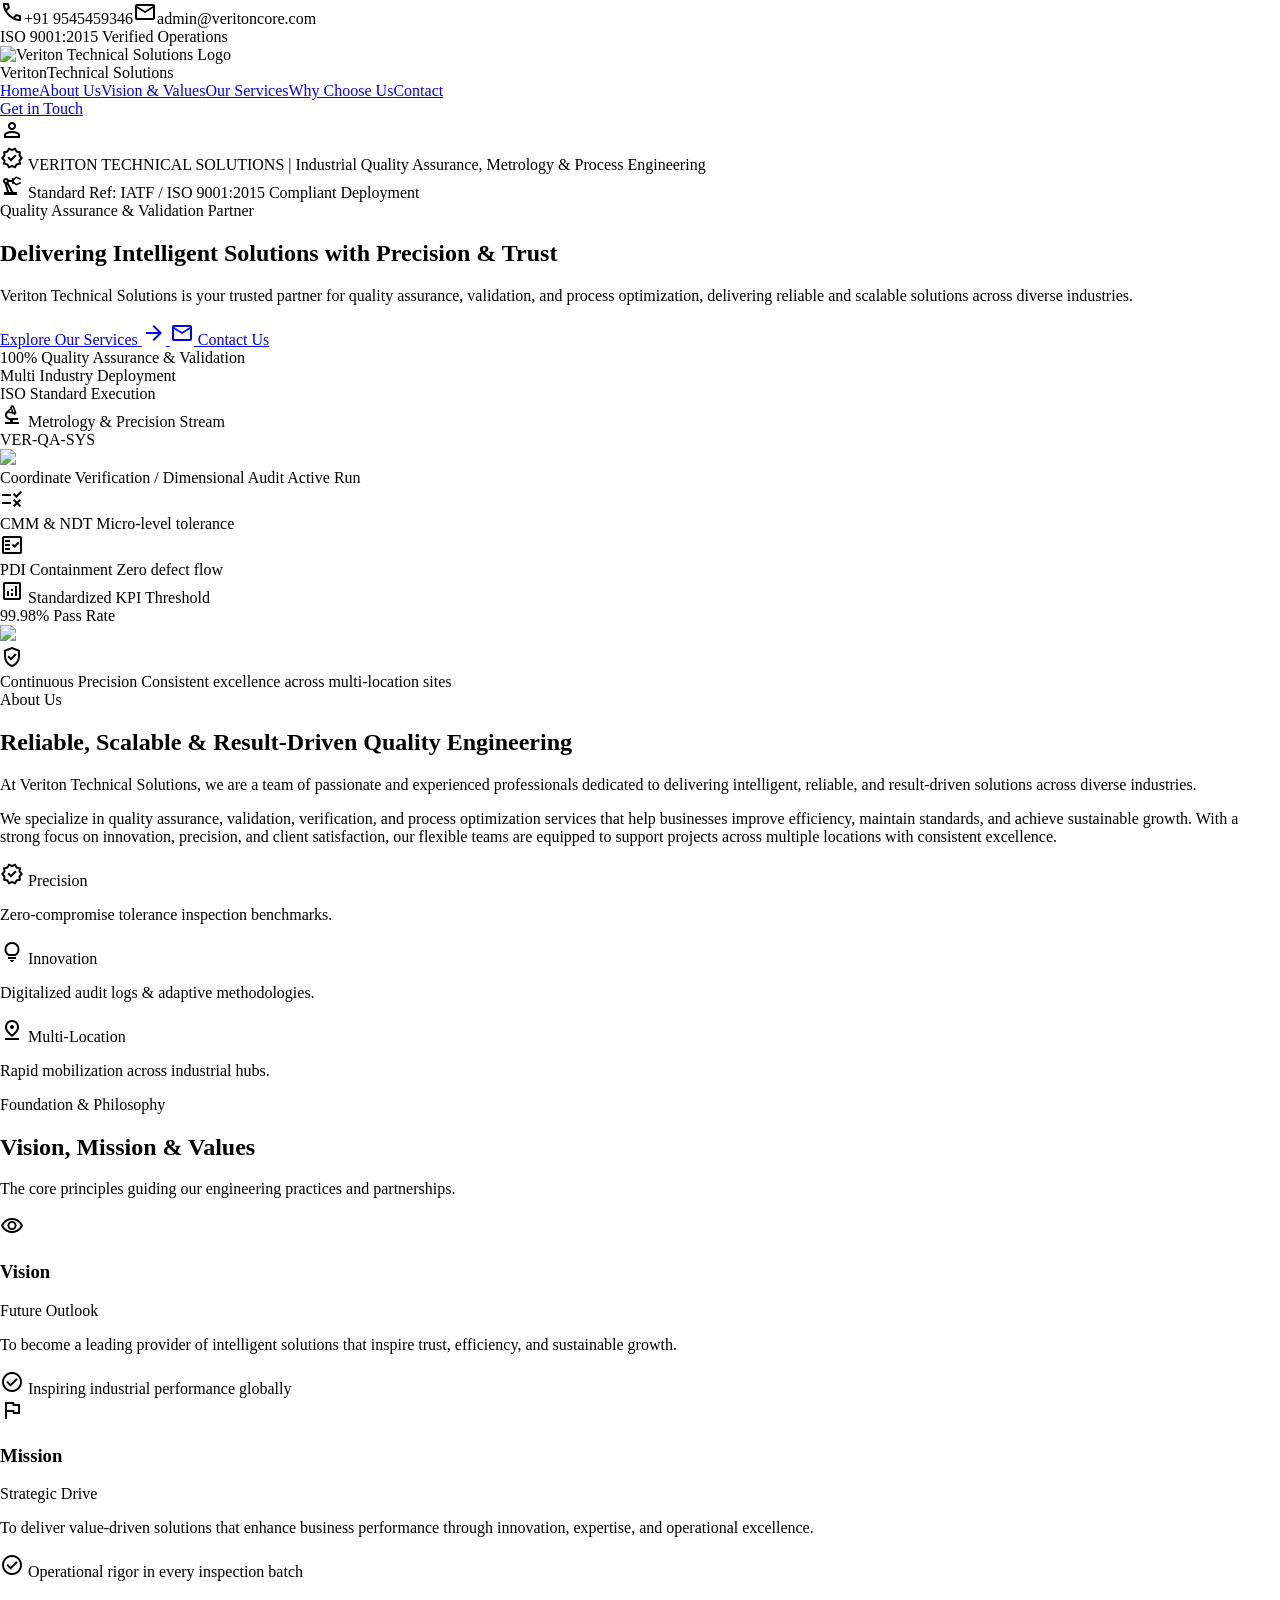
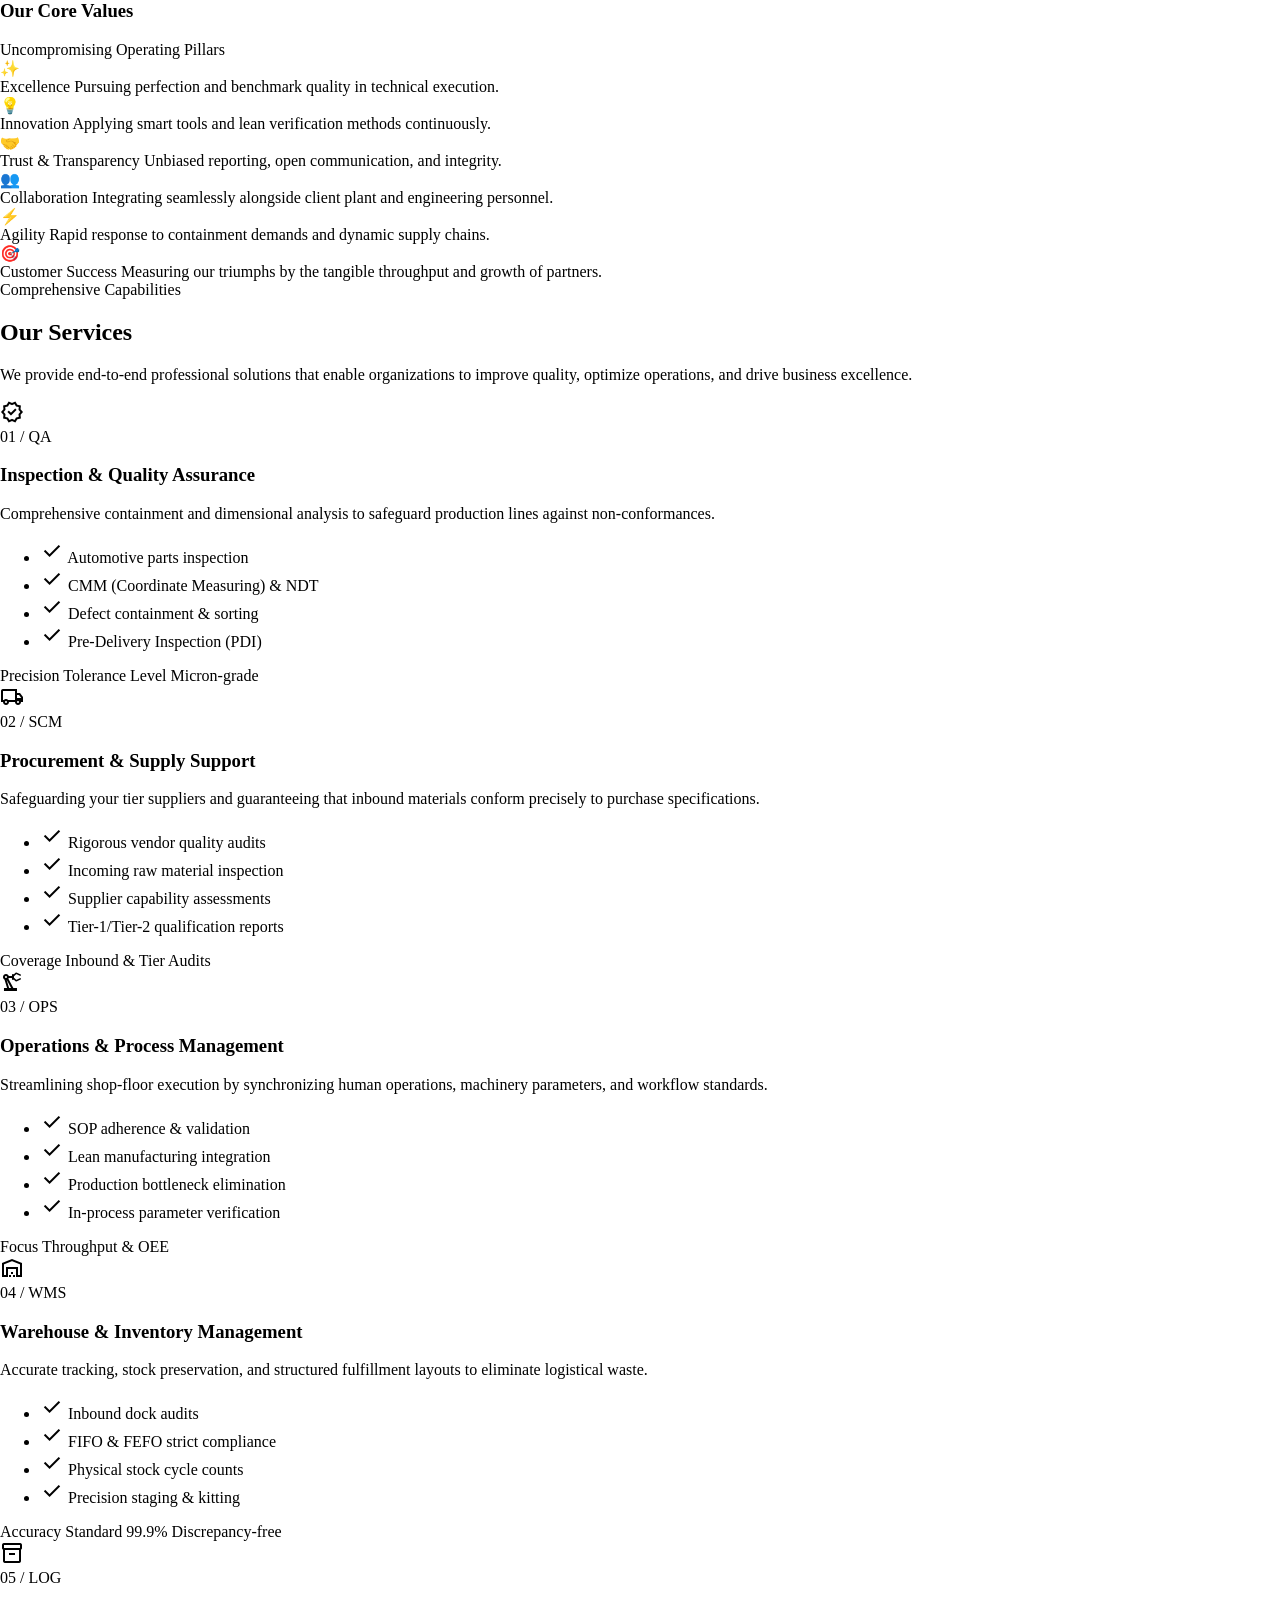
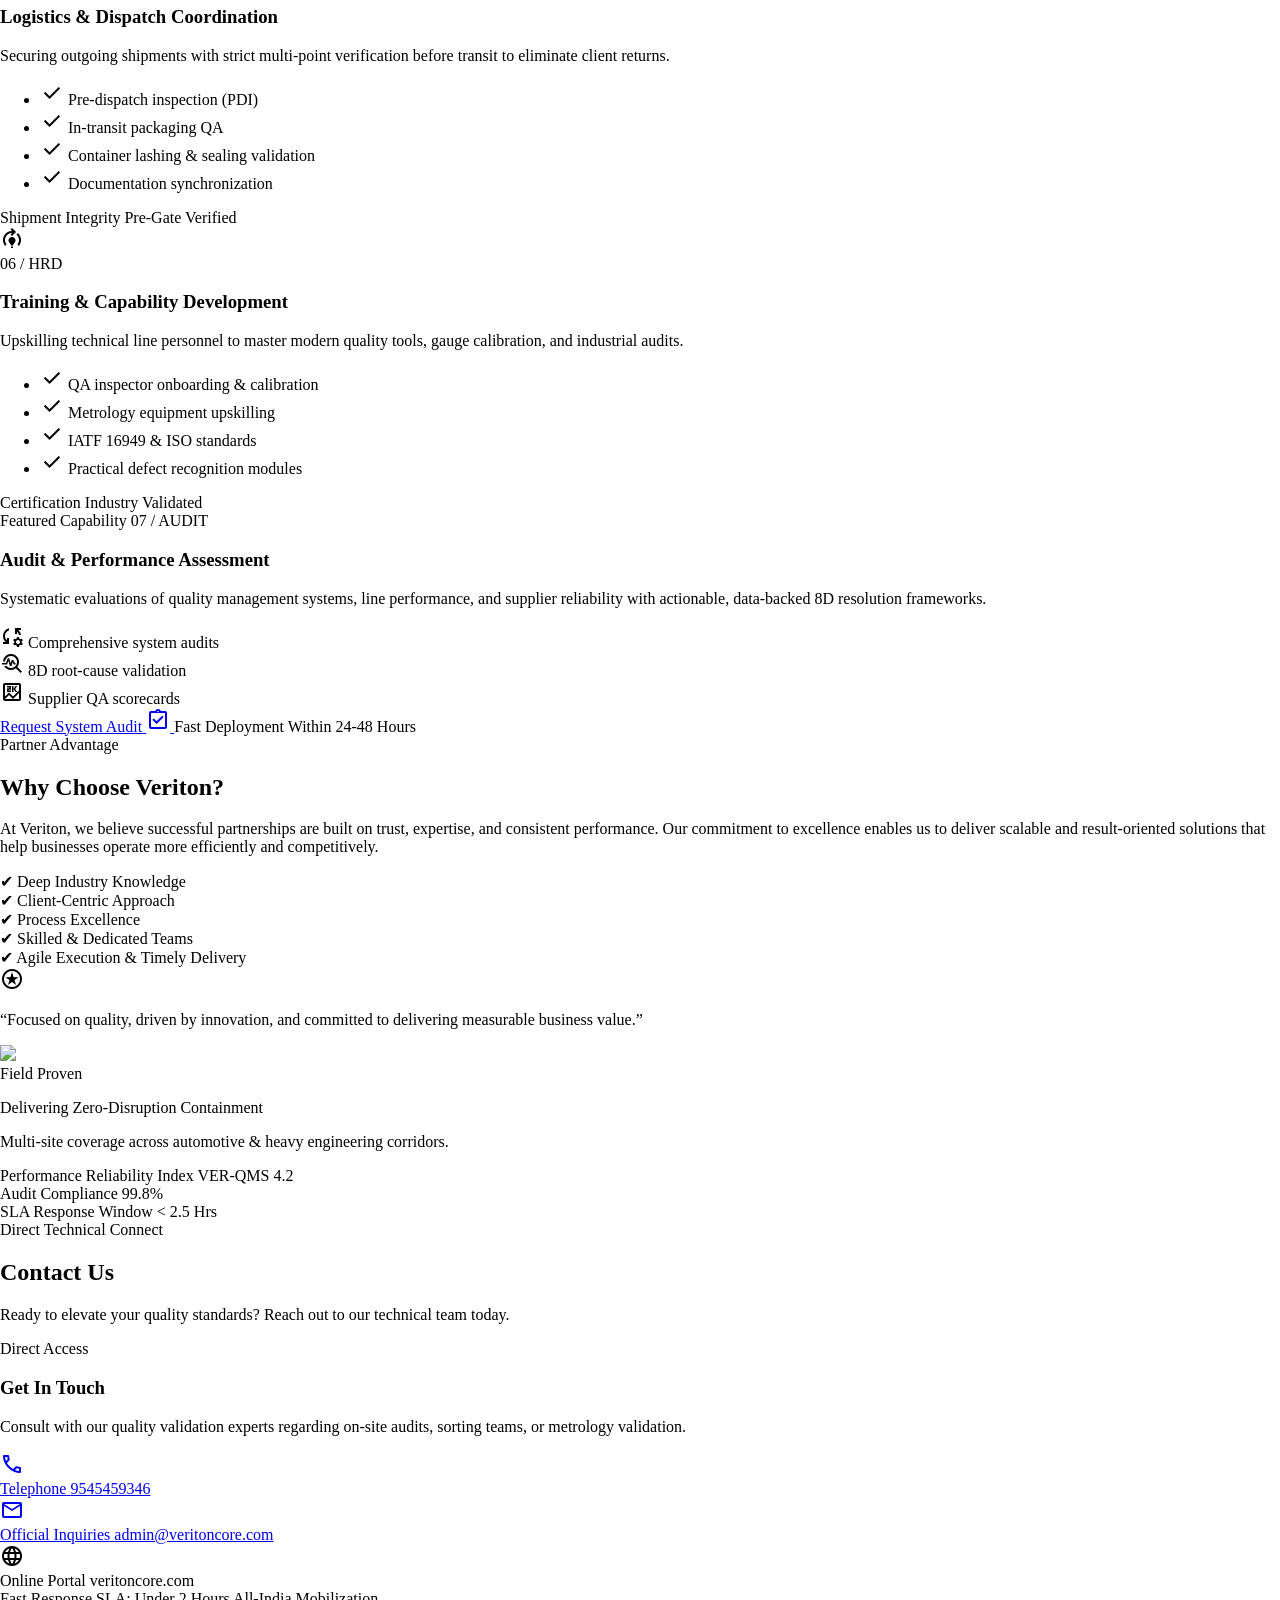
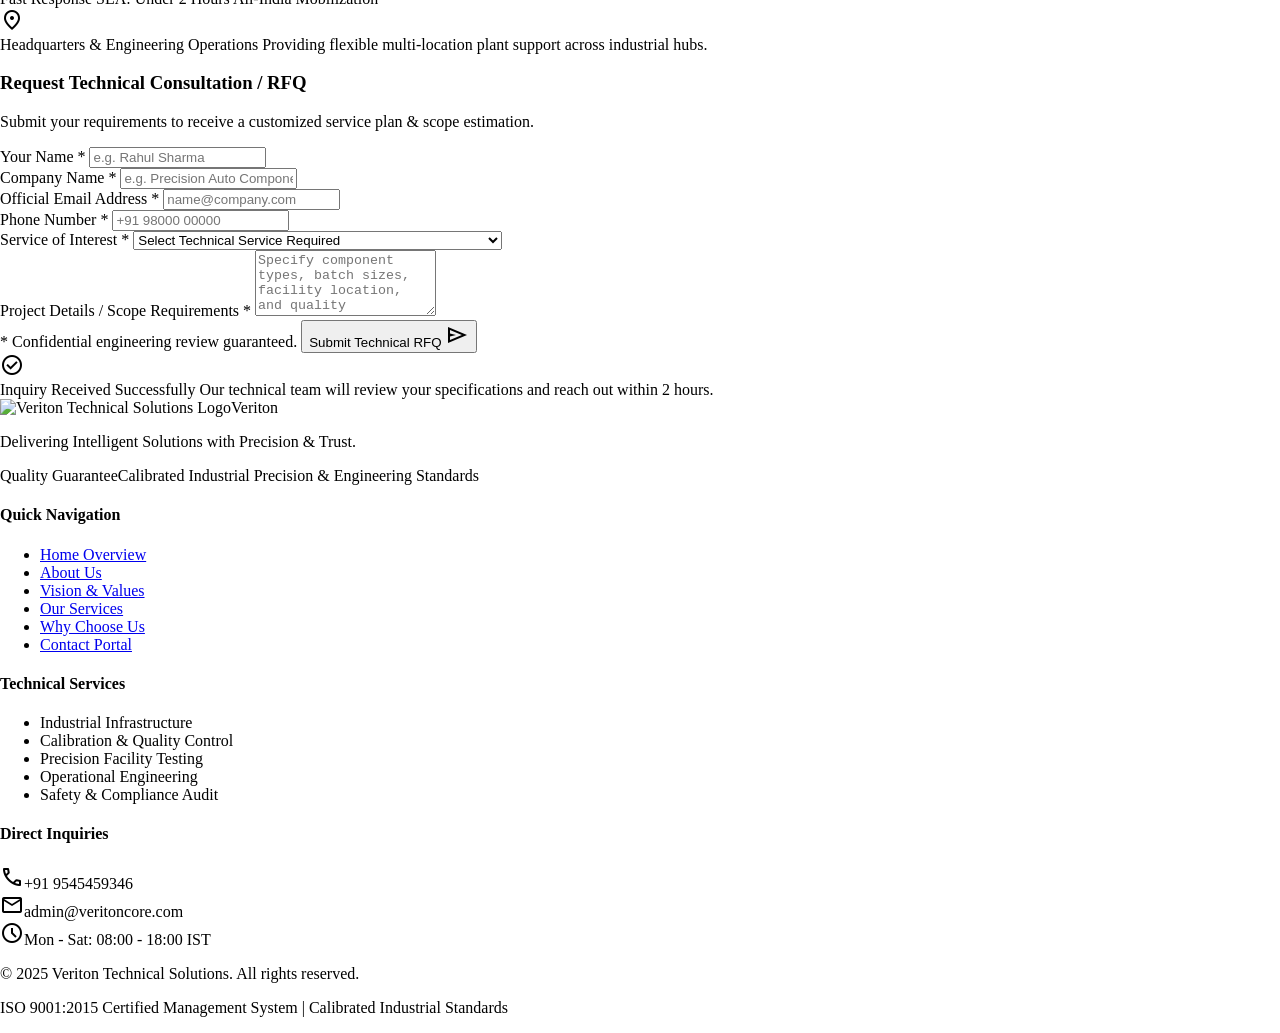
==== Index.html @ 600db0ad "ded" ====
<!DOCTYPE html>

<html lang="en"><head><meta charset="utf-8"/><meta content="width=device-width, initial-scale=1.0" name="viewport"/><link href="https://fonts.googleapis.com/css2?family=Material+Symbols+Outlined:opsz,wght,FILL,GRAD@20..48,100..700,0..1,-50..200" rel="stylesheet"/><link href="https://fonts.googleapis.com" rel="preconnect"/><link crossorigin="" href="https://fonts.gstatic.com" rel="preconnect"/><link href="https://fonts.googleapis.com/css2?family=Montserrat:wght@600;700;800&amp;family=Open+Sans:wght@400;500;600&amp;family=Roboto:wght@400;500;600&amp;display=swap" rel="stylesheet"/>
<link href="https://fonts.googleapis.com/css2?family=Material+Symbols+Outlined:wght,FILL@100..700,0..1&amp;display=swap" rel="stylesheet"/><style>@layer base{html,body{margin:0;padding:0;}body{overscroll-behavior:none;}main>:first-child{margin-top:0!important;}main>:last-child{margin-bottom:0!important;}}::-webkit-scrollbar{display:none;}</style><script src="https://cdn.tailwindcss.com"></script><script id="tailwind-config">tailwind.config={darkMode:"class",theme:{extend:{"colors":{"on-secondary-container":"#646464","inverse-primary":"#a2caf7","surface-container-lowest":"#ffffff","on-error":"#ffffff","primary":"#002743","surface-dim":"#dadada","primary-fixed-dim":"#a2caf7","on-tertiary-fixed":"#2b1700","on-secondary-fixed":"#1b1c1c","surface-bright":"#f9f9f9","on-tertiary-fixed-variant":"#663e00","on-background":"#1a1c1c","error":"#ba1a1a","on-tertiary-container":"#e69200","on-primary":"#ffffff","on-error-container":"#93000a","secondary":"#5e5e5e","on-surface-variant":"#42474e","outline":"#72777f","surface-container-low":"#f3f3f3","surface-container":"#eeeeee","secondary-fixed":"#e4e2e2","secondary-fixed-dim":"#c8c6c6","primary-container":"#0a3d62","outline-variant":"#c2c7cf","on-tertiary":"#ffffff","surface-container-high":"#e8e8e8","surface-tint":"#386188","on-secondary":"#ffffff","on-surface":"#1a1c1c","on-primary-fixed-variant":"#1d496f","tertiary-fixed-dim":"#ffb961","tertiary":"#382000","error-container":"#ffdad6","on-primary-container":"#80a8d3","tertiary-container":"#553300","inverse-surface":"#2f3131","surface-variant":"#e2e2e2","inverse-on-surface":"#f1f1f1","background":"#f9f9f9","secondary-container":"#e4e2e2","on-secondary-fixed-variant":"#474747","on-primary-fixed":"#001d34","surface":"#f9f9f9","primary-fixed":"#cfe5ff","tertiary-fixed":"#ffddb9","surface-container-highest":"#e2e2e2"},"borderRadius":{"DEFAULT":"0.125rem","lg":"0.25rem","xl":"0.5rem","full":"0.75rem"},"spacing":{"container-max":"1280px","space-3xl":"4.5rem","space-2xl":"3rem","space-md":"1rem","space-xs":"0.5rem","space-4xl":"6rem","space-2xs":"0.25rem","gutter-desktop":"2rem","gutter-mobile":"1rem","space-sm":"0.75rem","space-lg":"1.5rem","gutter-tablet":"1.5rem","space-xl":"2rem"},"fontFamily":{"display-lg":["Montserrat"],"technical-highlight":["Roboto"],"headline-lg":["Montserrat"],"body-lg":["Open Sans"],"body-sm":["Open Sans"],"display-lg-mobile":["Montserrat"],"headline-xl-mobile":["Montserrat"],"headline-md":["Montserrat"],"label-sm":["Roboto"],"headline-sm":["Montserrat"],"headline-xl":["Montserrat"],"label-md":["Roboto"],"body-md":["Open Sans"]},"fontSize":{"display-lg":["56px",{"lineHeight":"64px","letterSpacing":"-0.02em","fontWeight":"800"}],"technical-highlight":["15px",{"lineHeight":"22px","fontWeight":"500"}],"headline-lg":["32px",{"lineHeight":"40px","letterSpacing":"-0.01em","fontWeight":"700"}],"body-lg":["18px",{"lineHeight":"28px","fontWeight":"400"}],"body-sm":["14px",{"lineHeight":"20px","fontWeight":"400"}],"display-lg-mobile":["36px",{"lineHeight":"44px","letterSpacing":"-0.01em","fontWeight":"800"}],"headline-xl-mobile":["28px",{"lineHeight":"36px","letterSpacing":"-0.01em","fontWeight":"700"}],"headline-md":["24px",{"lineHeight":"32px","letterSpacing":"0em","fontWeight":"700"}],"label-sm":["11px",{"lineHeight":"16px","letterSpacing":"0.08em","fontWeight":"600"}],"headline-sm":["20px",{"lineHeight":"28px","letterSpacing":"0em","fontWeight":"600"}],"headline-xl":["40px",{"lineHeight":"48px","letterSpacing":"-0.015em","fontWeight":"700"}],"label-md":["13px",{"lineHeight":"18px","letterSpacing":"0.06em","fontWeight":"600"}],"body-md":["16px",{"lineHeight":"24px","fontWeight":"400"}]}}}}</script></head><body class="bg-background font-body-md text-on-surface antialiased"><header class="fixed top-0 left-0 w-full z-50 bg-surface-container-lowest/95 backdrop-blur-md shadow-[0_1px_8px_rgba(0,0,0,0.06)]"><div class="bg-primary text-on-primary text-xs py-1.5 px-gutter-desktop hidden lg:block"><div class="max-w-container-max mx-auto flex items-center justify-between font-technical-highlight text-label-sm"><div class="flex items-center gap-space-lg"><span class="flex items-center gap-1.5"><span class="material-symbols-outlined text-[14px] text-on-tertiary-container">call</span>+91 9545459346</span><span class="flex items-center gap-1.5"><span class="material-symbols-outlined text-[14px] text-on-tertiary-container">mail</span>admin@veritoncore.com</span></div><div class="flex items-center gap-space-md"><span class="tracking-wider uppercase font-semibold text-primary-fixed">ISO 9001:2015 Verified Operations</span></div></div></div><div class="h-20 max-w-container-max mx-auto px-gutter-desktop flex items-center justify-between"><div class="flex items-center gap-space-md"><img alt="Veriton Technical Solutions Logo" class="h-8 w-auto object-contain" src="https://lh3.googleusercontent.com/aida/[base64]"/><div class="flex flex-col"><span class="font-headline-sm text-headline-sm text-primary leading-tight uppercase tracking-tight">Veriton</span><span class="font-label-sm text-label-sm text-secondary uppercase tracking-widest">Technical Solutions</span></div></div><nav class="hidden xl:flex items-center gap-space-lg" data-active-classes="text-primary-container font-headline-sm"><a aria-current="page" class="transition-colors uppercase tracking-wider text-primary-container font-headline-sm" data-path="home" href="#hero">Home</a><a class="font-body-sm text-body-sm text-on-surface-variant hover:text-primary transition-colors uppercase tracking-wider" data-path="about-us" href="#about">About Us</a><a class="font-body-sm text-body-sm text-on-surface-variant hover:text-primary transition-colors uppercase tracking-wider" data-path="vision-values" href="#vision">Vision &amp; Values</a><a class="font-body-sm text-body-sm text-on-surface-variant hover:text-primary transition-colors uppercase tracking-wider" data-path="our-services" href="#services">Our Services</a><a class="font-body-sm text-body-sm text-on-surface-variant hover:text-primary transition-colors uppercase tracking-wider" data-path="why-choose-us" href="#why-us">Why Choose Us</a><a class="font-body-sm text-body-sm text-on-surface-variant hover:text-primary transition-colors uppercase tracking-wider" data-path="contact" href="#contact">Contact</a></nav><div class="flex items-center gap-space-md"><a class="hidden sm:inline-flex items-center justify-center bg-on-tertiary-container hover:bg-tertiary-container text-on-primary font-headline-sm text-label-md uppercase tracking-wider px-space-lg h-11 rounded-lg transition-colors shadow-sm" href="#contact">Get in Touch</a><div class="w-8 h-8 rounded-full bg-primary flex items-center justify-center"><span class="material-symbols-outlined text-on-primary text-[18px]">person</span></div></div></div></header><main class="w-full pt-20 bg-background min-h-screen"><div class="flex flex-col w-full">
<!-- Top Industrial Accent Ribbon -->
<div class="w-full bg-primary py-2 px-gutter-desktop">
<div class="max-w-container-max mx-auto flex flex-wrap items-center justify-between gap-2 text-on-primary font-technical-highlight text-label-sm">
<div class="flex items-center gap-space-md">
<span class="inline-flex items-center gap-1.5 text-on-tertiary-container font-semibold">
<span class="material-symbols-outlined text-[15px]">verified</span>
          VERITON TECHNICAL SOLUTIONS
        </span>
<span class="hidden sm:inline text-outline-variant">|</span>
<span class="hidden sm:inline text-primary-fixed-dim">Industrial Quality Assurance, Metrology &amp; Process Engineering</span>
</div>
<div class="flex items-center gap-space-sm text-primary-fixed">
<span class="material-symbols-outlined text-[14px] text-on-tertiary-container">precision_manufacturing</span>
<span>Standard Ref: IATF / ISO 9001:2015 Compliant Deployment</span>
</div>
</div>
</div>
<!-- HERO SECTION -->
<section class="relative w-full py-space-3xl lg:py-space-4xl overflow-hidden" id="hero">
<!-- Subtle architectural blueprint background accents -->
<div class="absolute inset-0 pointer-events-none opacity-[0.035] bg-[radial-gradient(#002743_1px,transparent_1px)] [background-size:24px_24px]"></div>
<div class="max-w-container-max mx-auto px-gutter-desktop relative z-10">
<div class="grid grid-cols-1 lg:grid-cols-12 gap-space-2xl items-center">
<!-- Left Hero Content (7 cols) -->
<div class="lg:col-span-7 flex flex-col gap-space-lg">
<div class="inline-flex items-center gap-2 self-start bg-surface-container-high px-space-sm py-1 rounded-lg">
<span class="w-2 h-2 rounded-full bg-on-tertiary-container animate-pulse"></span>
<span class="font-technical-highlight text-label-sm uppercase tracking-wider text-primary font-semibold">Quality Assurance &amp; Validation Partner</span>
</div>
<h1 class="font-display-lg text-display-lg text-primary tracking-tight">
            Delivering Intelligent Solutions with <span class="text-primary-container relative inline-block">Precision<span class="absolute bottom-1 left-0 w-full h-[4px] bg-on-tertiary-container opacity-85"></span></span> &amp; Trust
          </h1>
<p class="font-body-lg text-body-lg text-secondary max-w-2xl">
            Veriton Technical Solutions is your trusted partner for quality assurance, validation, and process optimization, delivering reliable and scalable solutions across diverse industries.
          </p>
<div class="flex flex-wrap items-center gap-space-md pt-space-xs">
<a class="inline-flex items-center justify-center gap-2 bg-on-tertiary-container hover:bg-tertiary-container text-on-primary font-headline-sm text-label-md uppercase tracking-wider px-space-xl h-12 rounded-lg shadow-md hover:shadow-lg transition-all transform hover:-translate-y-0.5" href="#services">
<span>Explore Our Services</span>
<span class="material-symbols-outlined text-[18px]">arrow_forward</span>
</a>
<a class="inline-flex items-center justify-center gap-2 bg-surface-container-lowest hover:bg-surface-container-low text-on-surface font-headline-sm text-label-md uppercase tracking-wider px-space-xl h-12 rounded-lg shadow-sm hover:shadow transition-all" href="#contact">
<span class="material-symbols-outlined text-[18px] text-primary">mail</span>
<span>Contact Us</span>
</a>
</div>
<!-- Quick Metrics Bar -->
<div class="grid grid-cols-3 gap-space-sm pt-space-md mt-space-sm">
<div class="bg-surface-container-lowest p-space-md rounded-lg shadow-sm flex flex-col">
<span class="font-display-lg text-headline-lg text-primary leading-none">100%</span>
<span class="font-technical-highlight text-label-sm text-secondary uppercase mt-1">Quality Assurance &amp; Validation</span>
</div>
<div class="bg-surface-container-lowest p-space-md rounded-lg shadow-sm flex flex-col">
<span class="font-display-lg text-headline-lg text-on-tertiary-container leading-none">Multi</span>
<span class="font-technical-highlight text-label-sm text-secondary uppercase mt-1">Industry Deployment</span>
</div>
<div class="bg-surface-container-lowest p-space-md rounded-lg shadow-sm flex flex-col">
<span class="font-display-lg text-headline-lg text-primary leading-none">ISO</span>
<span class="font-technical-highlight text-label-sm text-secondary uppercase mt-1">Standard Execution</span>
</div>
</div>
</div>
<!-- Right Hero Visual Collage / Bento Specimen (5 cols) -->
<div class="lg:col-span-5 flex flex-col gap-space-md">
<div class="relative bg-surface-container-lowest p-space-lg rounded-xl shadow-xl overflow-hidden">
<!-- Architectural tag indicator -->
<div class="flex items-center justify-between pb-space-sm mb-space-sm bg-surface-container-low px-space-sm py-1.5 rounded">
<div class="flex items-center gap-2">
<span class="material-symbols-outlined text-on-tertiary-container text-[18px]">biotech</span>
<span class="font-technical-highlight text-label-sm text-primary font-bold tracking-wider uppercase">Metrology &amp; Precision Stream</span>
</div>
<span class="font-technical-highlight text-label-sm text-on-surface-variant bg-surface-container-lowest px-2 py-0.5 rounded">VER-QA-SYS</span>
</div>
<!-- Primary QA Inspection Image -->
<div class="relative w-full h-64 rounded-lg overflow-hidden mb-space-md shadow-inner">
<img class="w-full h-full object-cover" data-alt="High precision coordinate measuring machine and automotive components quality inspection lab in deep blue tones with industrial orange accents and calibrated measurement instruments" src="https://lh3.googleusercontent.com/aida-public/[base64]"/>
<div class="absolute inset-0 bg-gradient-to-t from-primary/80 via-transparent to-transparent"></div>
<div class="absolute bottom-3 left-3 right-3 flex items-center justify-between text-on-primary">
<span class="font-technical-highlight text-label-sm tracking-wide">Coordinate Verification / Dimensional Audit</span>
<span class="bg-on-tertiary-container px-2 py-0.5 rounded text-label-sm font-bold uppercase tracking-wider">Active Run</span>
</div>
</div>
<!-- Live Status Grid -->
<div class="grid grid-cols-2 gap-space-sm">
<div class="bg-surface-container-low p-space-sm rounded-lg flex items-center gap-3">
<div class="w-10 h-10 rounded bg-primary-container text-on-primary flex items-center justify-center flex-shrink-0">
<span class="material-symbols-outlined text-[20px]">rule</span>
</div>
<div class="flex flex-col min-w-0">
<span class="font-headline-sm text-label-md text-primary truncate">CMM &amp; NDT</span>
<span class="font-technical-highlight text-label-sm text-secondary truncate">Micro-level tolerance</span>
</div>
</div>
<div class="bg-surface-container-low p-space-sm rounded-lg flex items-center gap-3">
<div class="w-10 h-10 rounded bg-tertiary-container text-on-tertiary-container flex items-center justify-center flex-shrink-0">
<span class="material-symbols-outlined text-[20px]">fact_check</span>
</div>
<div class="flex flex-col min-w-0">
<span class="font-headline-sm text-label-md text-primary truncate">PDI Containment</span>
<span class="font-technical-highlight text-label-sm text-secondary truncate">Zero defect flow</span>
</div>
</div>
</div>
<!-- Precision Statement -->
<div class="mt-space-md bg-primary text-on-primary p-space-sm rounded-lg flex items-center justify-between">
<div class="flex items-center gap-2">
<span class="material-symbols-outlined text-on-tertiary-container">analytics</span>
<span class="font-technical-highlight text-label-sm uppercase tracking-wide">Standardized KPI Threshold</span>
</div>
<span class="font-headline-sm text-label-md text-on-tertiary-container font-bold">99.98% Pass Rate</span>
</div>
</div>
</div>
</div>
</div>
</section>
<!-- SECTION 2: ABOUT US -->
<section class="w-full py-space-3xl bg-surface-container-lowest" id="about">
<div class="max-w-container-max mx-auto px-gutter-desktop">
<div class="grid grid-cols-1 lg:grid-cols-12 gap-space-2xl items-center">
<!-- Left: Imagery & Technical Callout Badge -->
<div class="lg:col-span-5 relative">
<div class="relative rounded-xl overflow-hidden shadow-lg">
<img class="w-full h-96 object-cover" data-alt="Industrial engineers and quality control specialists reviewing high precision mechanical components with calipers and digital measurement systems on a modern factory floor" src="https://lh3.googleusercontent.com/aida-public/[base64]"/>
<div class="absolute inset-0 bg-primary/20 mix-blend-multiply"></div>
</div>
<!-- Floating Stat Badge -->
<div class="bg-surface-container-lowest p-space-md rounded-lg shadow-xl -mt-10 mx-6 relative z-10 flex items-center gap-space-md">
<div class="w-12 h-12 rounded-lg bg-on-tertiary-container text-on-primary flex items-center justify-center flex-shrink-0">
<span class="material-symbols-outlined text-[24px]">verified_user</span>
</div>
<div class="flex flex-col">
<span class="font-headline-sm text-headline-sm text-primary">Continuous Precision</span>
<span class="font-technical-highlight text-body-sm text-secondary">Consistent excellence across multi-location sites</span>
</div>
</div>
</div>
<!-- Right: Verbatim Copy -->
<div class="lg:col-span-7 flex flex-col gap-space-md">
<div class="flex items-center gap-2">
<span class="h-0.5 w-8 bg-on-tertiary-container"></span>
<span class="font-technical-highlight text-label-md uppercase tracking-wider text-on-tertiary-container font-bold">About Us</span>
</div>
<h2 class="font-headline-xl text-headline-xl text-primary tracking-tight">
            Reliable, Scalable &amp; Result-Driven Quality Engineering
          </h2>
<div class="space-y-space-md text-secondary font-body-md text-body-md leading-relaxed">
<p>
              At Veriton Technical Solutions, we are a team of passionate and experienced professionals dedicated to delivering intelligent, reliable, and result-driven solutions across diverse industries.
            </p>
<p>
              We specialize in quality assurance, validation, verification, and process optimization services that help businesses improve efficiency, maintain standards, and achieve sustainable growth. With a strong focus on innovation, precision, and client satisfaction, our flexible teams are equipped to support projects across multiple locations with consistent excellence.
            </p>
</div>
<!-- Technical Pillars in About -->
<div class="grid grid-cols-1 sm:grid-cols-3 gap-space-sm pt-space-sm">
<div class="bg-surface-container-low p-space-sm rounded-lg flex flex-col gap-1">
<div class="flex items-center gap-2 text-primary font-headline-sm text-label-md">
<span class="material-symbols-outlined text-on-tertiary-container text-[18px]">verified</span>
<span>Precision</span>
</div>
<p class="font-technical-highlight text-body-sm text-secondary">Zero-compromise tolerance inspection benchmarks.</p>
</div>
<div class="bg-surface-container-low p-space-sm rounded-lg flex flex-col gap-1">
<div class="flex items-center gap-2 text-primary font-headline-sm text-label-md">
<span class="material-symbols-outlined text-on-tertiary-container text-[18px]">lightbulb</span>
<span>Innovation</span>
</div>
<p class="font-technical-highlight text-body-sm text-secondary">Digitalized audit logs &amp; adaptive methodologies.</p>
</div>
<div class="bg-surface-container-low p-space-sm rounded-lg flex flex-col gap-1">
<div class="flex items-center gap-2 text-primary font-headline-sm text-label-md">
<span class="material-symbols-outlined text-on-tertiary-container text-[18px]">pin_drop</span>
<span>Multi-Location</span>
</div>
<p class="font-technical-highlight text-body-sm text-secondary">Rapid mobilization across industrial hubs.</p>
</div>
</div>
</div>
</div>
</div>
</section>
<!-- SECTION 3: VISION, MISSION & VALUES -->
<section class="w-full py-space-3xl bg-surface" id="vision">
<div class="max-w-container-max mx-auto px-gutter-desktop flex flex-col gap-space-2xl">
<!-- Section Header -->
<div class="flex flex-col items-center text-center max-w-2xl mx-auto gap-space-xs">
<span class="font-technical-highlight text-label-md uppercase tracking-wider text-on-tertiary-container font-bold">Foundation &amp; Philosophy</span>
<h2 class="font-headline-xl text-headline-xl text-primary tracking-tight">Vision, Mission &amp; Values</h2>
<p class="font-body-md text-body-md text-secondary">The core principles guiding our engineering practices and partnerships.</p>
</div>
<!-- Vision & Mission Split Cards -->
<div class="grid grid-cols-1 md:grid-cols-2 gap-space-lg">
<!-- Vision Card -->
<div class="bg-surface-container-lowest p-space-xl rounded-xl shadow-md flex flex-col gap-space-sm relative overflow-hidden group">
<div class="w-full h-1 bg-primary absolute top-0 left-0"></div>
<div class="flex items-center justify-between">
<div class="flex items-center gap-3">
<div class="w-12 h-12 rounded bg-primary text-on-primary flex items-center justify-center">
<span class="material-symbols-outlined text-[24px]">visibility</span>
</div>
<h3 class="font-headline-lg text-headline-lg text-primary">Vision</h3>
</div>
<span class="font-technical-highlight text-label-sm text-secondary uppercase tracking-widest">Future Outlook</span>
</div>
<p class="font-body-lg text-body-lg text-secondary leading-relaxed pt-space-xs">
            To become a leading provider of intelligent solutions that inspire trust, efficiency, and sustainable growth.
          </p>
<div class="mt-auto pt-space-sm flex items-center gap-2 text-primary font-technical-highlight text-body-sm">
<span class="material-symbols-outlined text-on-tertiary-container text-[18px]">check_circle</span>
<span>Inspiring industrial performance globally</span>
</div>
</div>
<!-- Mission Card -->
<div class="bg-surface-container-lowest p-space-xl rounded-xl shadow-md flex flex-col gap-space-sm relative overflow-hidden group">
<div class="w-full h-1 bg-on-tertiary-container absolute top-0 left-0"></div>
<div class="flex items-center justify-between">
<div class="flex items-center gap-3">
<div class="w-12 h-12 rounded bg-on-tertiary-container text-on-primary flex items-center justify-center">
<span class="material-symbols-outlined text-[24px]">flag</span>
</div>
<h3 class="font-headline-lg text-headline-lg text-primary">Mission</h3>
</div>
<span class="font-technical-highlight text-label-sm text-secondary uppercase tracking-widest">Strategic Drive</span>
</div>
<p class="font-body-lg text-body-lg text-secondary leading-relaxed pt-space-xs">
            To deliver value-driven solutions that enhance business performance through innovation, expertise, and operational excellence.
          </p>
<div class="mt-auto pt-space-sm flex items-center gap-2 text-primary font-technical-highlight text-body-sm">
<span class="material-symbols-outlined text-on-tertiary-container text-[18px]">check_circle</span>
<span>Operational rigor in every inspection batch</span>
</div>
</div>
</div>
<!-- Values Grid -->
<div class="flex flex-col gap-space-md pt-space-md">
<div class="flex items-center justify-between flex-wrap gap-2">
<h3 class="font-headline-lg text-headline-md text-primary flex items-center gap-2">
<span class="w-3 h-3 bg-on-tertiary-container rounded-sm"></span>
            Our Core Values
          </h3>
<span class="font-technical-highlight text-label-sm text-secondary uppercase tracking-wider">Uncompromising Operating Pillars</span>
</div>
<div class="grid grid-cols-1 sm:grid-cols-2 lg:grid-cols-3 gap-space-md">
<!-- Value 1: Excellence -->
<div class="bg-surface-container-lowest p-space-lg rounded-lg shadow-sm hover:shadow-md transition-all flex items-start gap-space-md">
<div class="text-2xl p-2 bg-surface-container-low rounded-md flex-shrink-0 leading-none">✨</div>
<div class="flex flex-col">
<span class="font-headline-sm text-headline-sm text-primary">Excellence</span>
<span class="font-body-sm text-body-sm text-secondary mt-1">Pursuing perfection and benchmark quality in technical execution.</span>
</div>
</div>
<!-- Value 2: Innovation -->
<div class="bg-surface-container-lowest p-space-lg rounded-lg shadow-sm hover:shadow-md transition-all flex items-start gap-space-md">
<div class="text-2xl p-2 bg-surface-container-low rounded-md flex-shrink-0 leading-none">💡</div>
<div class="flex flex-col">
<span class="font-headline-sm text-headline-sm text-primary">Innovation</span>
<span class="font-body-sm text-body-sm text-secondary mt-1">Applying smart tools and lean verification methods continuously.</span>
</div>
</div>
<!-- Value 3: Trust & Transparency -->
<div class="bg-surface-container-lowest p-space-lg rounded-lg shadow-sm hover:shadow-md transition-all flex items-start gap-space-md">
<div class="text-2xl p-2 bg-surface-container-low rounded-md flex-shrink-0 leading-none">🤝</div>
<div class="flex flex-col">
<span class="font-headline-sm text-headline-sm text-primary">Trust &amp; Transparency</span>
<span class="font-body-sm text-body-sm text-secondary mt-1">Unbiased reporting, open communication, and integrity.</span>
</div>
</div>
<!-- Value 4: Collaboration -->
<div class="bg-surface-container-lowest p-space-lg rounded-lg shadow-sm hover:shadow-md transition-all flex items-start gap-space-md">
<div class="text-2xl p-2 bg-surface-container-low rounded-md flex-shrink-0 leading-none">👥</div>
<div class="flex flex-col">
<span class="font-headline-sm text-headline-sm text-primary">Collaboration</span>
<span class="font-body-sm text-body-sm text-secondary mt-1">Integrating seamlessly alongside client plant and engineering personnel.</span>
</div>
</div>
<!-- Value 5: Agility -->
<div class="bg-surface-container-lowest p-space-lg rounded-lg shadow-sm hover:shadow-md transition-all flex items-start gap-space-md">
<div class="text-2xl p-2 bg-surface-container-low rounded-md flex-shrink-0 leading-none">⚡</div>
<div class="flex flex-col">
<span class="font-headline-sm text-headline-sm text-primary">Agility</span>
<span class="font-body-sm text-body-sm text-secondary mt-1">Rapid response to containment demands and dynamic supply chains.</span>
</div>
</div>
<!-- Value 6: Customer Success -->
<div class="bg-surface-container-lowest p-space-lg rounded-lg shadow-sm hover:shadow-md transition-all flex items-start gap-space-md">
<div class="text-2xl p-2 bg-surface-container-low rounded-md flex-shrink-0 leading-none">🎯</div>
<div class="flex flex-col">
<span class="font-headline-sm text-headline-sm text-primary">Customer Success</span>
<span class="font-body-sm text-body-sm text-secondary mt-1">Measuring our triumphs by the tangible throughput and growth of partners.</span>
</div>
</div>
</div>
</div>
</div>
</section>
<!-- SECTION 4: OUR SERVICES -->
<section class="w-full py-space-3xl bg-surface-container-lowest" id="services">
<div class="max-w-container-max mx-auto px-gutter-desktop flex flex-col gap-space-2xl">
<!-- Header -->
<div class="flex flex-col items-center text-center max-w-3xl mx-auto gap-space-xs">
<span class="font-technical-highlight text-label-md uppercase tracking-wider text-on-tertiary-container font-bold">Comprehensive Capabilities</span>
<h2 class="font-headline-xl text-headline-xl text-primary tracking-tight">Our Services</h2>
<p class="font-body-lg text-body-lg text-secondary">
          We provide end-to-end professional solutions that enable organizations to improve quality, optimize operations, and drive business excellence.
        </p>
</div>
<!-- Services 7-Card Matrix -->
<div class="grid grid-cols-1 md:grid-cols-2 lg:grid-cols-3 gap-space-lg">
<!-- Service 1 -->
<div class="bg-surface p-space-lg rounded-xl shadow-sm hover:shadow-md transition-all flex flex-col justify-between group">
<div>
<div class="flex items-center justify-between mb-space-md">
<div class="w-12 h-12 rounded-lg bg-primary-container text-on-primary flex items-center justify-center">
<span class="material-symbols-outlined text-[24px]">verified</span>
</div>
<span class="font-technical-highlight text-label-sm text-on-tertiary-container font-bold">01 / QA</span>
</div>
<h3 class="font-headline-sm text-headline-sm text-primary group-hover:text-primary-container transition-colors mb-2">
              Inspection &amp; Quality Assurance
            </h3>
<p class="font-body-sm text-body-sm text-secondary mb-space-md">
              Comprehensive containment and dimensional analysis to safeguard production lines against non-conformances.
            </p>
<ul class="space-y-1.5 font-technical-highlight text-body-sm text-on-surface-variant">
<li class="flex items-center gap-2">
<span class="material-symbols-outlined text-[16px] text-on-tertiary-container">check</span>
<span>Automotive parts inspection</span>
</li>
<li class="flex items-center gap-2">
<span class="material-symbols-outlined text-[16px] text-on-tertiary-container">check</span>
<span>CMM (Coordinate Measuring) &amp; NDT</span>
</li>
<li class="flex items-center gap-2">
<span class="material-symbols-outlined text-[16px] text-on-tertiary-container">check</span>
<span>Defect containment &amp; sorting</span>
</li>
<li class="flex items-center gap-2">
<span class="material-symbols-outlined text-[16px] text-on-tertiary-container">check</span>
<span>Pre-Delivery Inspection (PDI)</span>
</li>
</ul>
</div>
<div class="pt-space-md mt-space-md flex items-center justify-between">
<span class="font-label-sm text-label-sm text-secondary uppercase">Precision Tolerance Level</span>
<span class="font-technical-highlight text-label-sm font-semibold text-primary">Micron-grade</span>
</div>
</div>
<!-- Service 2 -->
<div class="bg-surface p-space-lg rounded-xl shadow-sm hover:shadow-md transition-all flex flex-col justify-between group">
<div>
<div class="flex items-center justify-between mb-space-md">
<div class="w-12 h-12 rounded-lg bg-primary-container text-on-primary flex items-center justify-center">
<span class="material-symbols-outlined text-[24px]">local_shipping</span>
</div>
<span class="font-technical-highlight text-label-sm text-on-tertiary-container font-bold">02 / SCM</span>
</div>
<h3 class="font-headline-sm text-headline-sm text-primary group-hover:text-primary-container transition-colors mb-2">
              Procurement &amp; Supply Support
            </h3>
<p class="font-body-sm text-body-sm text-secondary mb-space-md">
              Safeguarding your tier suppliers and guaranteeing that inbound materials conform precisely to purchase specifications.
            </p>
<ul class="space-y-1.5 font-technical-highlight text-body-sm text-on-surface-variant">
<li class="flex items-center gap-2">
<span class="material-symbols-outlined text-[16px] text-on-tertiary-container">check</span>
<span>Rigorous vendor quality audits</span>
</li>
<li class="flex items-center gap-2">
<span class="material-symbols-outlined text-[16px] text-on-tertiary-container">check</span>
<span>Incoming raw material inspection</span>
</li>
<li class="flex items-center gap-2">
<span class="material-symbols-outlined text-[16px] text-on-tertiary-container">check</span>
<span>Supplier capability assessments</span>
</li>
<li class="flex items-center gap-2">
<span class="material-symbols-outlined text-[16px] text-on-tertiary-container">check</span>
<span>Tier-1/Tier-2 qualification reports</span>
</li>
</ul>
</div>
<div class="pt-space-md mt-space-md flex items-center justify-between">
<span class="font-label-sm text-label-sm text-secondary uppercase">Coverage</span>
<span class="font-technical-highlight text-label-sm font-semibold text-primary">Inbound &amp; Tier Audits</span>
</div>
</div>
<!-- Service 3 -->
<div class="bg-surface p-space-lg rounded-xl shadow-sm hover:shadow-md transition-all flex flex-col justify-between group">
<div>
<div class="flex items-center justify-between mb-space-md">
<div class="w-12 h-12 rounded-lg bg-primary-container text-on-primary flex items-center justify-center">
<span class="material-symbols-outlined text-[24px]">precision_manufacturing</span>
</div>
<span class="font-technical-highlight text-label-sm text-on-tertiary-container font-bold">03 / OPS</span>
</div>
<h3 class="font-headline-sm text-headline-sm text-primary group-hover:text-primary-container transition-colors mb-2">
              Operations &amp; Process Management
            </h3>
<p class="font-body-sm text-body-sm text-secondary mb-space-md">
              Streamlining shop-floor execution by synchronizing human operations, machinery parameters, and workflow standards.
            </p>
<ul class="space-y-1.5 font-technical-highlight text-body-sm text-on-surface-variant">
<li class="flex items-center gap-2">
<span class="material-symbols-outlined text-[16px] text-on-tertiary-container">check</span>
<span>SOP adherence &amp; validation</span>
</li>
<li class="flex items-center gap-2">
<span class="material-symbols-outlined text-[16px] text-on-tertiary-container">check</span>
<span>Lean manufacturing integration</span>
</li>
<li class="flex items-center gap-2">
<span class="material-symbols-outlined text-[16px] text-on-tertiary-container">check</span>
<span>Production bottleneck elimination</span>
</li>
<li class="flex items-center gap-2">
<span class="material-symbols-outlined text-[16px] text-on-tertiary-container">check</span>
<span>In-process parameter verification</span>
</li>
</ul>
</div>
<div class="pt-space-md mt-space-md flex items-center justify-between">
<span class="font-label-sm text-label-sm text-secondary uppercase">Focus</span>
<span class="font-technical-highlight text-label-sm font-semibold text-primary">Throughput &amp; OEE</span>
</div>
</div>
<!-- Service 4 -->
<div class="bg-surface p-space-lg rounded-xl shadow-sm hover:shadow-md transition-all flex flex-col justify-between group">
<div>
<div class="flex items-center justify-between mb-space-md">
<div class="w-12 h-12 rounded-lg bg-primary-container text-on-primary flex items-center justify-center">
<span class="material-symbols-outlined text-[24px]">warehouse</span>
</div>
<span class="font-technical-highlight text-label-sm text-on-tertiary-container font-bold">04 / WMS</span>
</div>
<h3 class="font-headline-sm text-headline-sm text-primary group-hover:text-primary-container transition-colors mb-2">
              Warehouse &amp; Inventory Management
            </h3>
<p class="font-body-sm text-body-sm text-secondary mb-space-md">
              Accurate tracking, stock preservation, and structured fulfillment layouts to eliminate logistical waste.
            </p>
<ul class="space-y-1.5 font-technical-highlight text-body-sm text-on-surface-variant">
<li class="flex items-center gap-2">
<span class="material-symbols-outlined text-[16px] text-on-tertiary-container">check</span>
<span>Inbound dock audits</span>
</li>
<li class="flex items-center gap-2">
<span class="material-symbols-outlined text-[16px] text-on-tertiary-container">check</span>
<span>FIFO &amp; FEFO strict compliance</span>
</li>
<li class="flex items-center gap-2">
<span class="material-symbols-outlined text-[16px] text-on-tertiary-container">check</span>
<span>Physical stock cycle counts</span>
</li>
<li class="flex items-center gap-2">
<span class="material-symbols-outlined text-[16px] text-on-tertiary-container">check</span>
<span>Precision staging &amp; kitting</span>
</li>
</ul>
</div>
<div class="pt-space-md mt-space-md flex items-center justify-between">
<span class="font-label-sm text-label-sm text-secondary uppercase">Accuracy Standard</span>
<span class="font-technical-highlight text-label-sm font-semibold text-primary">99.9% Discrepancy-free</span>
</div>
</div>
<!-- Service 5 -->
<div class="bg-surface p-space-lg rounded-xl shadow-sm hover:shadow-md transition-all flex flex-col justify-between group">
<div>
<div class="flex items-center justify-between mb-space-md">
<div class="w-12 h-12 rounded-lg bg-primary-container text-on-primary flex items-center justify-center">
<span class="material-symbols-outlined text-[24px]">inventory_2</span>
</div>
<span class="font-technical-highlight text-label-sm text-on-tertiary-container font-bold">05 / LOG</span>
</div>
<h3 class="font-headline-sm text-headline-sm text-primary group-hover:text-primary-container transition-colors mb-2">
              Logistics &amp; Dispatch Coordination
            </h3>
<p class="font-body-sm text-body-sm text-secondary mb-space-md">
              Securing outgoing shipments with strict multi-point verification before transit to eliminate client returns.
            </p>
<ul class="space-y-1.5 font-technical-highlight text-body-sm text-on-surface-variant">
<li class="flex items-center gap-2">
<span class="material-symbols-outlined text-[16px] text-on-tertiary-container">check</span>
<span>Pre-dispatch inspection (PDI)</span>
</li>
<li class="flex items-center gap-2">
<span class="material-symbols-outlined text-[16px] text-on-tertiary-container">check</span>
<span>In-transit packaging QA</span>
</li>
<li class="flex items-center gap-2">
<span class="material-symbols-outlined text-[16px] text-on-tertiary-container">check</span>
<span>Container lashing &amp; sealing validation</span>
</li>
<li class="flex items-center gap-2">
<span class="material-symbols-outlined text-[16px] text-on-tertiary-container">check</span>
<span>Documentation synchronization</span>
</li>
</ul>
</div>
<div class="pt-space-md mt-space-md flex items-center justify-between">
<span class="font-label-sm text-label-sm text-secondary uppercase">Shipment Integrity</span>
<span class="font-technical-highlight text-label-sm font-semibold text-primary">Pre-Gate Verified</span>
</div>
</div>
<!-- Service 6 -->
<div class="bg-surface p-space-lg rounded-xl shadow-sm hover:shadow-md transition-all flex flex-col justify-between group">
<div>
<div class="flex items-center justify-between mb-space-md">
<div class="w-12 h-12 rounded-lg bg-primary-container text-on-primary flex items-center justify-center">
<span class="material-symbols-outlined text-[24px]">model_training</span>
</div>
<span class="font-technical-highlight text-label-sm text-on-tertiary-container font-bold">06 / HRD</span>
</div>
<h3 class="font-headline-sm text-headline-sm text-primary group-hover:text-primary-container transition-colors mb-2">
              Training &amp; Capability Development
            </h3>
<p class="font-body-sm text-body-sm text-secondary mb-space-md">
              Upskilling technical line personnel to master modern quality tools, gauge calibration, and industrial audits.
            </p>
<ul class="space-y-1.5 font-technical-highlight text-body-sm text-on-surface-variant">
<li class="flex items-center gap-2">
<span class="material-symbols-outlined text-[16px] text-on-tertiary-container">check</span>
<span>QA inspector onboarding &amp; calibration</span>
</li>
<li class="flex items-center gap-2">
<span class="material-symbols-outlined text-[16px] text-on-tertiary-container">check</span>
<span>Metrology equipment upskilling</span>
</li>
<li class="flex items-center gap-2">
<span class="material-symbols-outlined text-[16px] text-on-tertiary-container">check</span>
<span>IATF 16949 &amp; ISO standards</span>
</li>
<li class="flex items-center gap-2">
<span class="material-symbols-outlined text-[16px] text-on-tertiary-container">check</span>
<span>Practical defect recognition modules</span>
</li>
</ul>
</div>
<div class="pt-space-md mt-space-md flex items-center justify-between">
<span class="font-label-sm text-label-sm text-secondary uppercase">Certification</span>
<span class="font-technical-highlight text-label-sm font-semibold text-primary">Industry Validated</span>
</div>
</div>
<!-- Service 7: Audit & Performance Assessment (Spans 3 cols on large screens for dramatic asymmetry) -->
<div class="md:col-span-2 lg:col-span-3 bg-primary text-on-primary p-space-xl rounded-xl shadow-lg flex flex-col lg:flex-row items-center justify-between gap-space-xl">
<div class="flex flex-col gap-space-xs max-w-2xl">
<div class="flex items-center gap-2">
<span class="bg-on-tertiary-container text-on-primary font-technical-highlight text-label-sm uppercase px-2 py-0.5 rounded font-bold">Featured Capability</span>
<span class="text-primary-fixed font-technical-highlight text-label-sm">07 / AUDIT</span>
</div>
<h3 class="font-headline-lg text-headline-lg text-on-primary">
              Audit &amp; Performance Assessment
            </h3>
<p class="font-body-md text-body-md text-primary-fixed-dim">
              Systematic evaluations of quality management systems, line performance, and supplier reliability with actionable, data-backed 8D resolution frameworks.
            </p>
<div class="grid grid-cols-1 sm:grid-cols-3 gap-space-sm pt-space-sm">
<div class="flex items-center gap-2 text-primary-fixed font-technical-highlight text-body-sm">
<span class="material-symbols-outlined text-on-tertiary-container text-[18px]">rule_settings</span>
<span>Comprehensive system audits</span>
</div>
<div class="flex items-center gap-2 text-primary-fixed font-technical-highlight text-body-sm">
<span class="material-symbols-outlined text-on-tertiary-container text-[18px]">troubleshoot</span>
<span>8D root-cause validation</span>
</div>
<div class="flex items-center gap-2 text-primary-fixed font-technical-highlight text-body-sm">
<span class="material-symbols-outlined text-on-tertiary-container text-[18px]">score</span>
<span>Supplier QA scorecards</span>
</div>
</div>
</div>
<div class="flex flex-col sm:flex-row lg:flex-col items-center gap-space-sm flex-shrink-0 w-full lg:w-auto">
<a class="w-full sm:w-auto inline-flex items-center justify-center gap-2 bg-on-tertiary-container hover:bg-tertiary-container text-on-primary font-headline-sm text-label-md uppercase tracking-wider px-space-xl h-12 rounded-lg transition-colors" href="#contact">
<span>Request System Audit</span>
<span class="material-symbols-outlined text-[18px]">assignment_turned_in</span>
</a>
<span class="text-primary-fixed font-technical-highlight text-label-sm text-center">Fast Deployment Within 24-48 Hours</span>
</div>
</div>
</div>
</div>
</section>
<!-- SECTION 5: WHY CHOOSE VERITON? -->
<section class="w-full py-space-3xl bg-surface" id="why-us">
<div class="max-w-container-max mx-auto px-gutter-desktop">
<div class="bg-surface-container-lowest p-space-2xl rounded-2xl shadow-xl">
<div class="grid grid-cols-1 lg:grid-cols-12 gap-space-2xl items-center">
<!-- Left Column (7 cols) -->
<div class="lg:col-span-7 flex flex-col gap-space-lg">
<div class="flex items-center gap-2">
<span class="h-0.5 w-8 bg-on-tertiary-container"></span>
<span class="font-technical-highlight text-label-md uppercase tracking-wider text-on-tertiary-container font-bold">Partner Advantage</span>
</div>
<h2 class="font-headline-xl text-headline-xl text-primary tracking-tight">
              Why Choose Veriton?
            </h2>
<p class="font-body-lg text-body-lg text-secondary leading-relaxed">
              At Veriton, we believe successful partnerships are built on trust, expertise, and consistent performance. Our commitment to excellence enables us to deliver scalable and result-oriented solutions that help businesses operate more efficiently and competitively.
            </p>
<!-- 5 Core Pillar Badges verbatim -->
<div class="flex flex-col gap-space-sm pt-space-xs">
<div class="flex items-center gap-3 p-space-sm rounded-lg bg-surface-container-low hover:bg-surface-container transition-colors">
<span class="w-7 h-7 rounded-full bg-primary text-on-primary flex items-center justify-center font-bold text-sm">✔</span>
<span class="font-headline-sm text-headline-sm text-primary">Deep Industry Knowledge</span>
</div>
<div class="flex items-center gap-3 p-space-sm rounded-lg bg-surface-container-low hover:bg-surface-container transition-colors">
<span class="w-7 h-7 rounded-full bg-primary text-on-primary flex items-center justify-center font-bold text-sm">✔</span>
<span class="font-headline-sm text-headline-sm text-primary">Client-Centric Approach</span>
</div>
<div class="flex items-center gap-3 p-space-sm rounded-lg bg-surface-container-low hover:bg-surface-container transition-colors">
<span class="w-7 h-7 rounded-full bg-primary text-on-primary flex items-center justify-center font-bold text-sm">✔</span>
<span class="font-headline-sm text-headline-sm text-primary">Process Excellence</span>
</div>
<div class="flex items-center gap-3 p-space-sm rounded-lg bg-surface-container-low hover:bg-surface-container transition-colors">
<span class="w-7 h-7 rounded-full bg-primary text-on-primary flex items-center justify-center font-bold text-sm">✔</span>
<span class="font-headline-sm text-headline-sm text-primary">Skilled &amp; Dedicated Teams</span>
</div>
<div class="flex items-center gap-3 p-space-sm rounded-lg bg-surface-container-low hover:bg-surface-container transition-colors">
<span class="w-7 h-7 rounded-full bg-primary text-on-primary flex items-center justify-center font-bold text-sm">✔</span>
<span class="font-headline-sm text-headline-sm text-primary">Agile Execution &amp; Timely Delivery</span>
</div>
</div>
<!-- Highlight Statement verbatim in Roboto Medium Italic -->
<div class="p-space-md rounded-lg bg-tertiary-container text-on-tertiary-container flex items-center gap-space-md mt-space-xs">
<span class="material-symbols-outlined text-[28px] flex-shrink-0">stars</span>
<p class="font-technical-highlight text-technical-highlight italic leading-relaxed">
                “Focused on quality, driven by innovation, and committed to delivering measurable business value.”
              </p>
</div>
</div>
<!-- Right Column (5 cols) Technical Card Showcase -->
<div class="lg:col-span-5 flex flex-col gap-space-md">
<div class="relative rounded-xl overflow-hidden shadow-lg">
<img class="w-full h-80 object-cover" data-alt="Technical assembly facility with engineering quality supervisor reviewing audit metrics on a tablet in an automotive and precision engineering factory" src="https://lh3.googleusercontent.com/aida-public/[base64]"/>
<div class="absolute inset-0 bg-gradient-to-t from-primary/80 via-primary/30 to-transparent"></div>
<div class="absolute bottom-4 left-4 right-4 text-on-primary">
<span class="bg-on-tertiary-container px-2 py-0.5 rounded text-label-sm font-bold uppercase tracking-wider mb-2 inline-block">Field Proven</span>
<p class="font-headline-sm text-headline-sm">Delivering Zero-Disruption Containment</p>
<p class="font-technical-highlight text-body-sm text-primary-fixed-dim mt-1">Multi-site coverage across automotive &amp; heavy engineering corridors.</p>
</div>
</div>
<!-- Live Benchmark Matrix Mini-Dashboard -->
<div class="bg-primary text-on-primary p-space-md rounded-xl shadow-md flex flex-col gap-space-sm">
<div class="flex items-center justify-between font-technical-highlight text-label-sm">
<span class="text-primary-fixed-dim uppercase">Performance Reliability Index</span>
<span class="text-on-tertiary-container font-bold">VER-QMS 4.2</span>
</div>
<div class="space-y-2">
<div>
<div class="flex justify-between text-body-sm mb-1">
<span>Audit Compliance</span>
<span class="font-bold text-on-tertiary-container">99.8%</span>
</div>
<div class="w-full h-2 bg-primary-container rounded-full overflow-hidden">
<div class="bg-on-tertiary-container h-full w-[99.8%]"></div>
</div>
</div>
<div>
<div class="flex justify-between text-body-sm mb-1">
<span>SLA Response Window</span>
<span class="font-bold text-on-tertiary-container">&lt; 2.5 Hrs</span>
</div>
<div class="w-full h-2 bg-primary-container rounded-full overflow-hidden">
<div class="bg-on-tertiary-container h-full w-[95%]"></div>
</div>
</div>
</div>
</div>
</div>
</div>
</div>
</div>
</section>
<!-- SECTION 6: CONTACT US / RFQ SECTION -->
<section class="w-full py-space-3xl bg-surface-container-lowest" id="contact">
<div class="max-w-container-max mx-auto px-gutter-desktop flex flex-col gap-space-2xl">
<!-- Section Header -->
<div class="flex flex-col items-center text-center max-w-2xl mx-auto gap-space-xs">
<span class="font-technical-highlight text-label-md uppercase tracking-wider text-on-tertiary-container font-bold">Direct Technical Connect</span>
<h2 class="font-headline-xl text-headline-xl text-primary tracking-tight">Contact Us</h2>
<p class="font-body-lg text-body-lg text-secondary">
          Ready to elevate your quality standards? Reach out to our technical team today.
        </p>
</div>
<div class="grid grid-cols-1 lg:grid-cols-12 gap-space-2xl">
<!-- Left 5 Columns: Direct Contact Details & Badges -->
<div class="lg:col-span-5 flex flex-col gap-space-md">
<div class="bg-primary text-on-primary p-space-xl rounded-xl shadow-lg flex flex-col gap-space-lg">
<div>
<span class="font-technical-highlight text-label-sm uppercase text-on-tertiary-container font-semibold tracking-wider">Direct Access</span>
<h3 class="font-headline-lg text-headline-lg text-on-primary mt-1">Get In Touch</h3>
<p class="font-body-sm text-body-sm text-primary-fixed-dim mt-2">
                Consult with our quality validation experts regarding on-site audits, sorting teams, or metrology validation.
              </p>
</div>
<!-- Direct Channel List verbatim -->
<div class="flex flex-col gap-space-md font-body-md text-body-md">
<!-- Phone -->
<a class="flex items-center gap-space-md p-space-sm rounded-lg bg-primary-container hover:bg-primary-container/80 transition-colors group" href="tel:9545459346">
<div class="w-12 h-12 rounded bg-on-tertiary-container text-on-primary flex items-center justify-center flex-shrink-0">
<span class="material-symbols-outlined text-[24px]">call</span>
</div>
<div class="flex flex-col min-w-0">
<span class="font-technical-highlight text-label-sm text-primary-fixed-dim uppercase">Telephone</span>
<span class="font-headline-sm text-headline-sm text-on-primary group-hover:text-on-tertiary-container transition-colors">9545459346</span>
</div>
</a>
<!-- Email -->
<a class="flex items-center gap-space-md p-space-sm rounded-lg bg-primary-container hover:bg-primary-container/80 transition-colors group" href="mailto:admin@veritoncore.com">
<div class="w-12 h-12 rounded bg-on-tertiary-container text-on-primary flex items-center justify-center flex-shrink-0">
<span class="material-symbols-outlined text-[24px]">mail</span>
</div>
<div class="flex flex-col min-w-0">
<span class="font-technical-highlight text-label-sm text-primary-fixed-dim uppercase">Official Inquiries</span>
<span class="font-headline-sm text-headline-sm text-on-primary truncate group-hover:text-on-tertiary-container transition-colors">admin@veritoncore.com</span>
</div>
</a>
<!-- Website -->
<div class="flex items-center gap-space-md p-space-sm rounded-lg bg-primary-container">
<div class="w-12 h-12 rounded bg-surface-container-lowest text-primary flex items-center justify-center flex-shrink-0">
<span class="material-symbols-outlined text-[24px]">language</span>
</div>
<div class="flex flex-col min-w-0">
<span class="font-technical-highlight text-label-sm text-primary-fixed-dim uppercase">Online Portal</span>
<span class="font-headline-sm text-headline-sm text-on-primary">veritoncore.com</span>
</div>
</div>
</div>
<!-- Operating Assurance -->
<div class="pt-space-sm flex items-center justify-between text-label-sm font-technical-highlight text-primary-fixed">
<span class="flex items-center gap-1">
<span class="w-2 h-2 rounded-full bg-on-tertiary-container"></span>
                Fast Response SLA: Under 2 Hours
              </span>
<span>All-India Mobilization</span>
</div>
</div>
<!-- Location & Plant Map Visualizer -->
<div class="bg-surface-container-low p-space-md rounded-xl flex items-center gap-space-md">
<div class="w-12 h-12 rounded bg-surface-container text-primary flex items-center justify-center flex-shrink-0">
<span class="material-symbols-outlined text-[24px]">location_on</span>
</div>
<div class="flex flex-col">
<span class="font-headline-sm text-label-md text-primary">Headquarters &amp; Engineering Operations</span>
<span class="font-technical-highlight text-body-sm text-secondary">Providing flexible multi-location plant support across industrial hubs.</span>
</div>
</div>
</div>
<!-- Right 7 Columns: RFQ & Consultation Form -->
<div class="lg:col-span-7 bg-surface p-space-xl rounded-xl shadow-md">
<div class="mb-space-md">
<h3 class="font-headline-lg text-headline-lg text-primary">Request Technical Consultation / RFQ</h3>
<p class="font-body-sm text-body-sm text-secondary mt-1">Submit your requirements to receive a customized service plan &amp; scope estimation.</p>
</div>
<form class="space-y-space-md" id="rfq-form" onsubmit="event.preventDefault(); document.getElementById('form-success-alert').classList.remove('hidden'); this.reset();">
<div class="grid grid-cols-1 sm:grid-cols-2 gap-space-md">
<div class="flex flex-col gap-1">
<label class="font-headline-sm text-label-md text-secondary" for="contact-name">Your Name *</label>
<input class="w-full h-11 px-3 bg-surface-container-lowest rounded-lg font-body-sm text-on-surface shadow-sm focus:outline-none focus:ring-2 focus:ring-primary" id="contact-name" placeholder="e.g. Rahul Sharma" required="" type="text"/>
</div>
<div class="flex flex-col gap-1">
<label class="font-headline-sm text-label-md text-secondary" for="contact-company">Company Name *</label>
<input class="w-full h-11 px-3 bg-surface-container-lowest rounded-lg font-body-sm text-on-surface shadow-sm focus:outline-none focus:ring-2 focus:ring-primary" id="contact-company" placeholder="e.g. Precision Auto Components Ltd" required="" type="text"/>
</div>
</div>
<div class="grid grid-cols-1 sm:grid-cols-2 gap-space-md">
<div class="flex flex-col gap-1">
<label class="font-headline-sm text-label-md text-secondary" for="contact-email">Official Email Address *</label>
<input class="w-full h-11 px-3 bg-surface-container-lowest rounded-lg font-body-sm text-on-surface shadow-sm focus:outline-none focus:ring-2 focus:ring-primary" id="contact-email" placeholder="name@company.com" required="" type="email"/>
</div>
<div class="flex flex-col gap-1">
<label class="font-headline-sm text-label-md text-secondary" for="contact-phone">Phone Number *</label>
<input class="w-full h-11 px-3 bg-surface-container-lowest rounded-lg font-body-sm text-on-surface shadow-sm focus:outline-none focus:ring-2 focus:ring-primary" id="contact-phone" placeholder="+91 98000 00000" required="" type="tel"/>
</div>
</div>
<div class="flex flex-col gap-1">
<label class="font-headline-sm text-label-md text-secondary" for="contact-service">Service of Interest *</label>
<select class="w-full h-11 px-3 bg-surface-container-lowest rounded-lg font-body-sm text-on-surface shadow-sm focus:outline-none focus:ring-2 focus:ring-primary" id="contact-service" required="">
<option disabled="" selected="" value="">Select Technical Service Required</option>
<option value="inspection">Inspection &amp; Quality Assurance (CMM / NDT / PDI)</option>
<option value="procurement">Procurement &amp; Supply Support (Vendor QA / Receiving)</option>
<option value="operations">Operations &amp; Process Management (SOP / Lean)</option>
<option value="warehouse">Warehouse &amp; Inventory Management (FIFO / Cycle Count)</option>
<option value="logistics">Logistics &amp; Dispatch Coordination</option>
<option value="training">Training &amp; Capability Development</option>
<option value="audit">Audit &amp; Performance Assessment (8D / System Audits)</option>
<option value="other">Integrated Multi-service Engagement</option>
</select>
</div>
<div class="flex flex-col gap-1">
<label class="font-headline-sm text-label-md text-secondary" for="contact-message">Project Details / Scope Requirements *</label>
<textarea class="w-full p-3 bg-surface-container-lowest rounded-lg font-body-sm text-on-surface shadow-sm focus:outline-none focus:ring-2 focus:ring-primary" id="contact-message" placeholder="Specify component types, batch sizes, facility location, and quality challenges..." required="" rows="4"></textarea>
</div>
<div class="flex flex-col sm:flex-row items-center justify-between gap-space-md pt-space-xs">
<span class="font-technical-highlight text-label-sm text-secondary">
<span class="text-on-tertiary-container font-bold">*</span> Confidential engineering review guaranteed.
              </span>
<button class="w-full sm:w-auto inline-flex items-center justify-center gap-2 bg-on-tertiary-container hover:bg-tertiary-container text-on-primary font-headline-sm text-label-md uppercase tracking-wider px-space-xl h-12 rounded-lg shadow-md transition-all" type="submit">
<span>Submit Technical RFQ</span>
<span class="material-symbols-outlined text-[18px]">send</span>
</button>
</div>
<!-- Confirmation Message -->
<div class="hidden p-space-md rounded-lg bg-surface-container-high text-primary flex items-center gap-3" id="form-success-alert">
<span class="material-symbols-outlined text-on-tertiary-container text-[24px]">check_circle</span>
<div class="flex flex-col">
<span class="font-headline-sm text-label-md">Inquiry Received Successfully</span>
<span class="font-technical-highlight text-body-sm text-secondary">Our technical team will review your specifications and reach out within 2 hours.</span>
</div>
</div>
</form>
</div>
</div>
</div>
</section>
<!-- Interactive script for client-side RFQ state -->
<script>
    document.addEventListener('DOMContentLoaded', () => {
      const links = document.querySelectorAll('a[href^="#"]');
      links.forEach(link => {
        link.addEventListener('click', (e) => {
          const targetId = link.getAttribute('href');
          if (targetId && targetId !== '#') {
            const el = document.querySelector(targetId);
            if (el) {
              e.preventDefault();
              el.scrollIntoView({ behavior: 'smooth' });
            }
          }
        });
      });
    });
  </script>
</div></main><footer class="w-full bg-primary text-on-primary pt-space-3xl pb-space-xl"><div class="max-w-container-max mx-auto px-gutter-desktop grid grid-cols-1 md:grid-cols-2 lg:grid-cols-4 gap-space-2xl mb-space-2xl"><div class="flex flex-col gap-space-md"><div class="flex items-center gap-space-xs"><img alt="Veriton Technical Solutions Logo" class="h-8 w-auto object-contain bg-surface-container-lowest p-1 rounded" src="https://lh3.googleusercontent.com/aida/[base64]"/><span class="font-headline-sm text-headline-sm text-on-primary leading-tight uppercase">Veriton</span></div><p class="font-body-sm text-body-sm text-primary-fixed-dim">Delivering Intelligent Solutions with Precision &amp; Trust.</p><div class="flex flex-col gap-1 text-primary-fixed font-technical-highlight text-label-sm mt-2"><span class="text-on-tertiary-container uppercase tracking-wider font-semibold">Quality Guarantee</span><span>Calibrated Industrial Precision &amp; Engineering Standards</span></div></div><div class="flex flex-col gap-space-sm"><h4 class="font-headline-sm text-headline-sm text-on-primary tracking-wide">Quick Navigation</h4><ul class="flex flex-col gap-space-2xs font-body-sm text-body-sm text-primary-fixed-dim"><li class="hover:text-on-primary transition-colors"><a href="#hero">Home Overview</a></li><li class="hover:text-on-primary transition-colors"><a href="#about">About Us</a></li><li class="hover:text-on-primary transition-colors"><a href="#vision">Vision &amp; Values</a></li><li class="hover:text-on-primary transition-colors"><a href="#services">Our Services</a></li><li class="hover:text-on-primary transition-colors"><a href="#why-us">Why Choose Us</a></li><li class="hover:text-on-primary transition-colors"><a href="#contact">Contact Portal</a></li></ul></div><div class="flex flex-col gap-space-sm"><h4 class="font-headline-sm text-headline-sm text-on-primary tracking-wide">Technical Services</h4><ul class="flex flex-col gap-space-2xs font-body-sm text-body-sm text-primary-fixed-dim"><li>Industrial Infrastructure</li><li>Calibration &amp; Quality Control</li><li>Precision Facility Testing</li><li>Operational Engineering</li><li>Safety &amp; Compliance Audit</li></ul></div><div class="flex flex-col gap-space-sm"><h4 class="font-headline-sm text-headline-sm text-on-primary tracking-wide">Direct Inquiries</h4><div class="flex flex-col gap-space-xs font-body-sm text-body-sm text-primary-fixed-dim"><div class="flex items-start gap-2"><span class="material-symbols-outlined text-[18px] text-on-tertiary-container">call</span><span>+91 9545459346</span></div><div class="flex items-start gap-2"><span class="material-symbols-outlined text-[18px] text-on-tertiary-container">mail</span><span>admin@veritoncore.com</span></div><div class="flex items-start gap-2"><span class="material-symbols-outlined text-[18px] text-on-tertiary-container">schedule</span><span>Mon - Sat: 08:00 - 18:00 IST</span></div></div></div></div><div class="max-w-container-max mx-auto px-gutter-desktop pt-space-lg flex flex-col md:flex-row items-center justify-between gap-space-sm font-label-sm text-label-sm text-primary-fixed-dim"><p>© 2025 Veriton Technical Solutions. All rights reserved.</p><p class="text-right">ISO 9001:2015 Certified Management System | Calibrated Industrial Standards</p></div></footer></body></html>
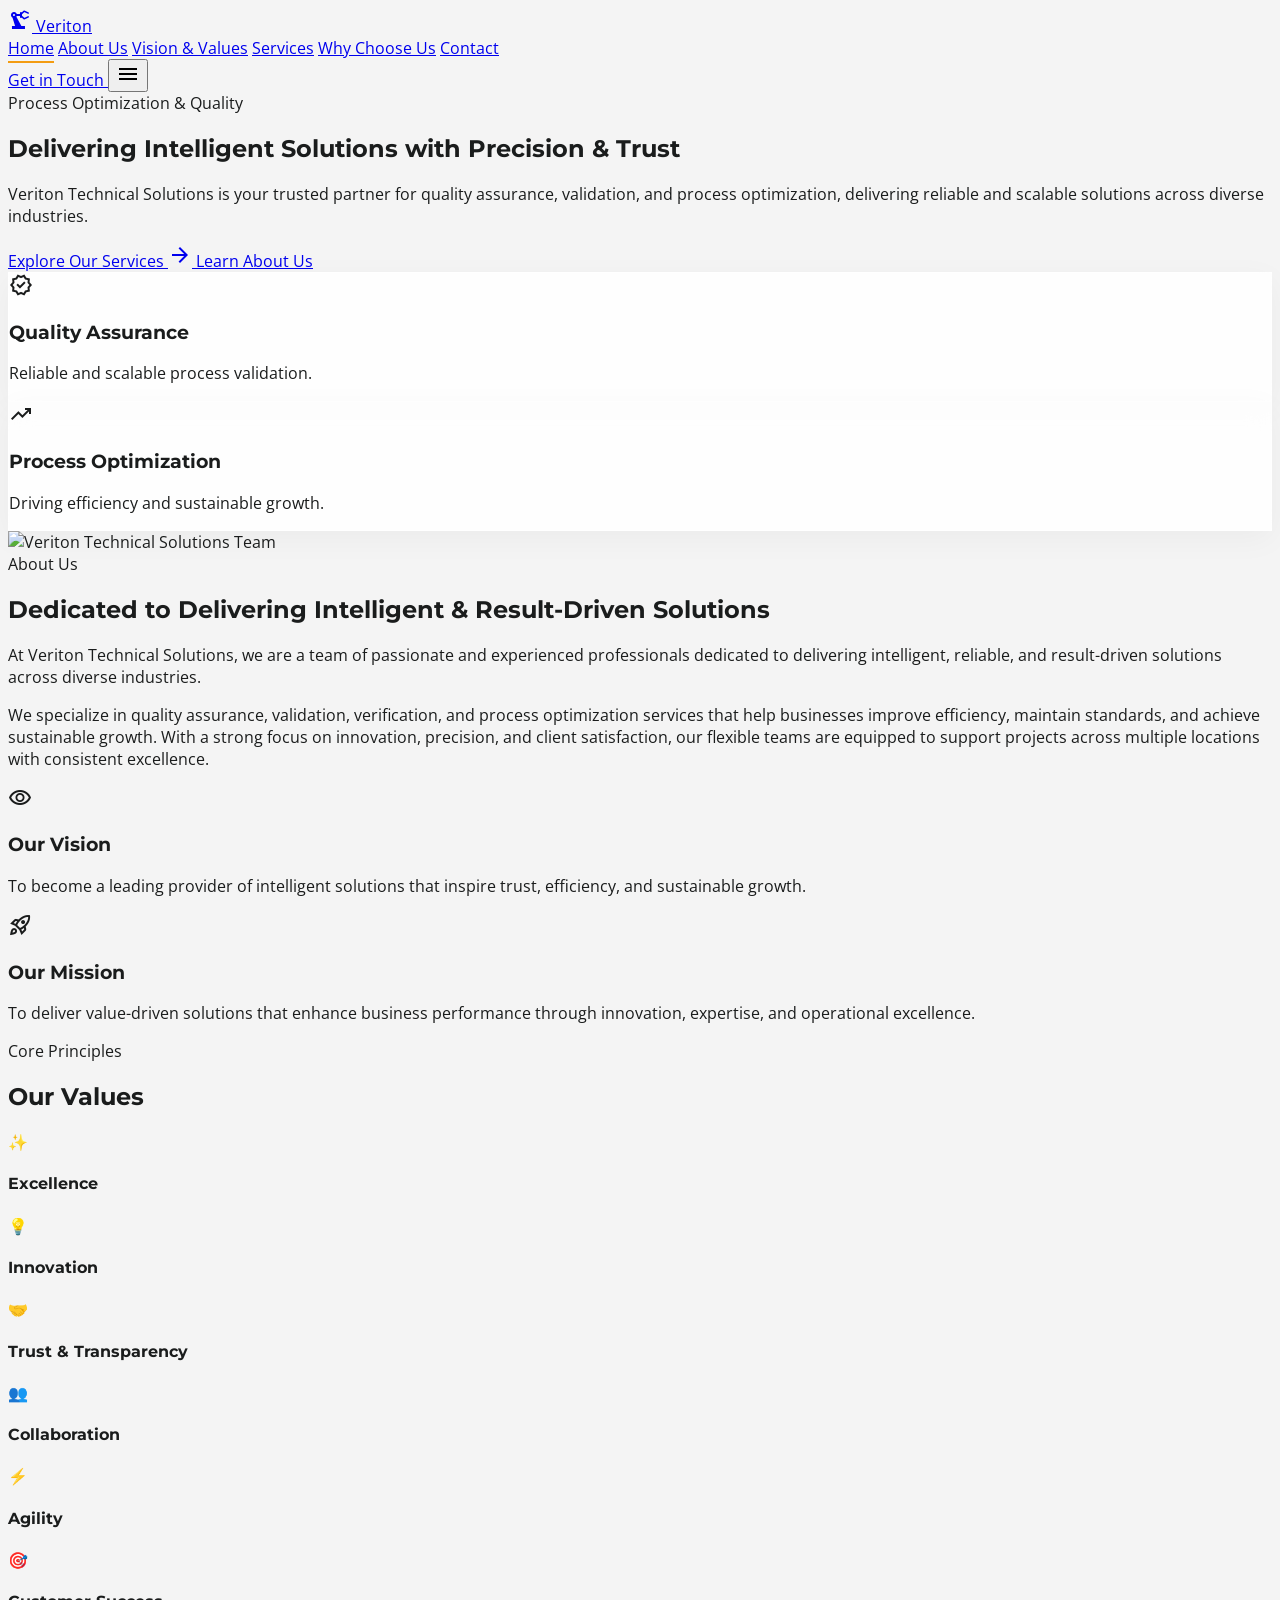
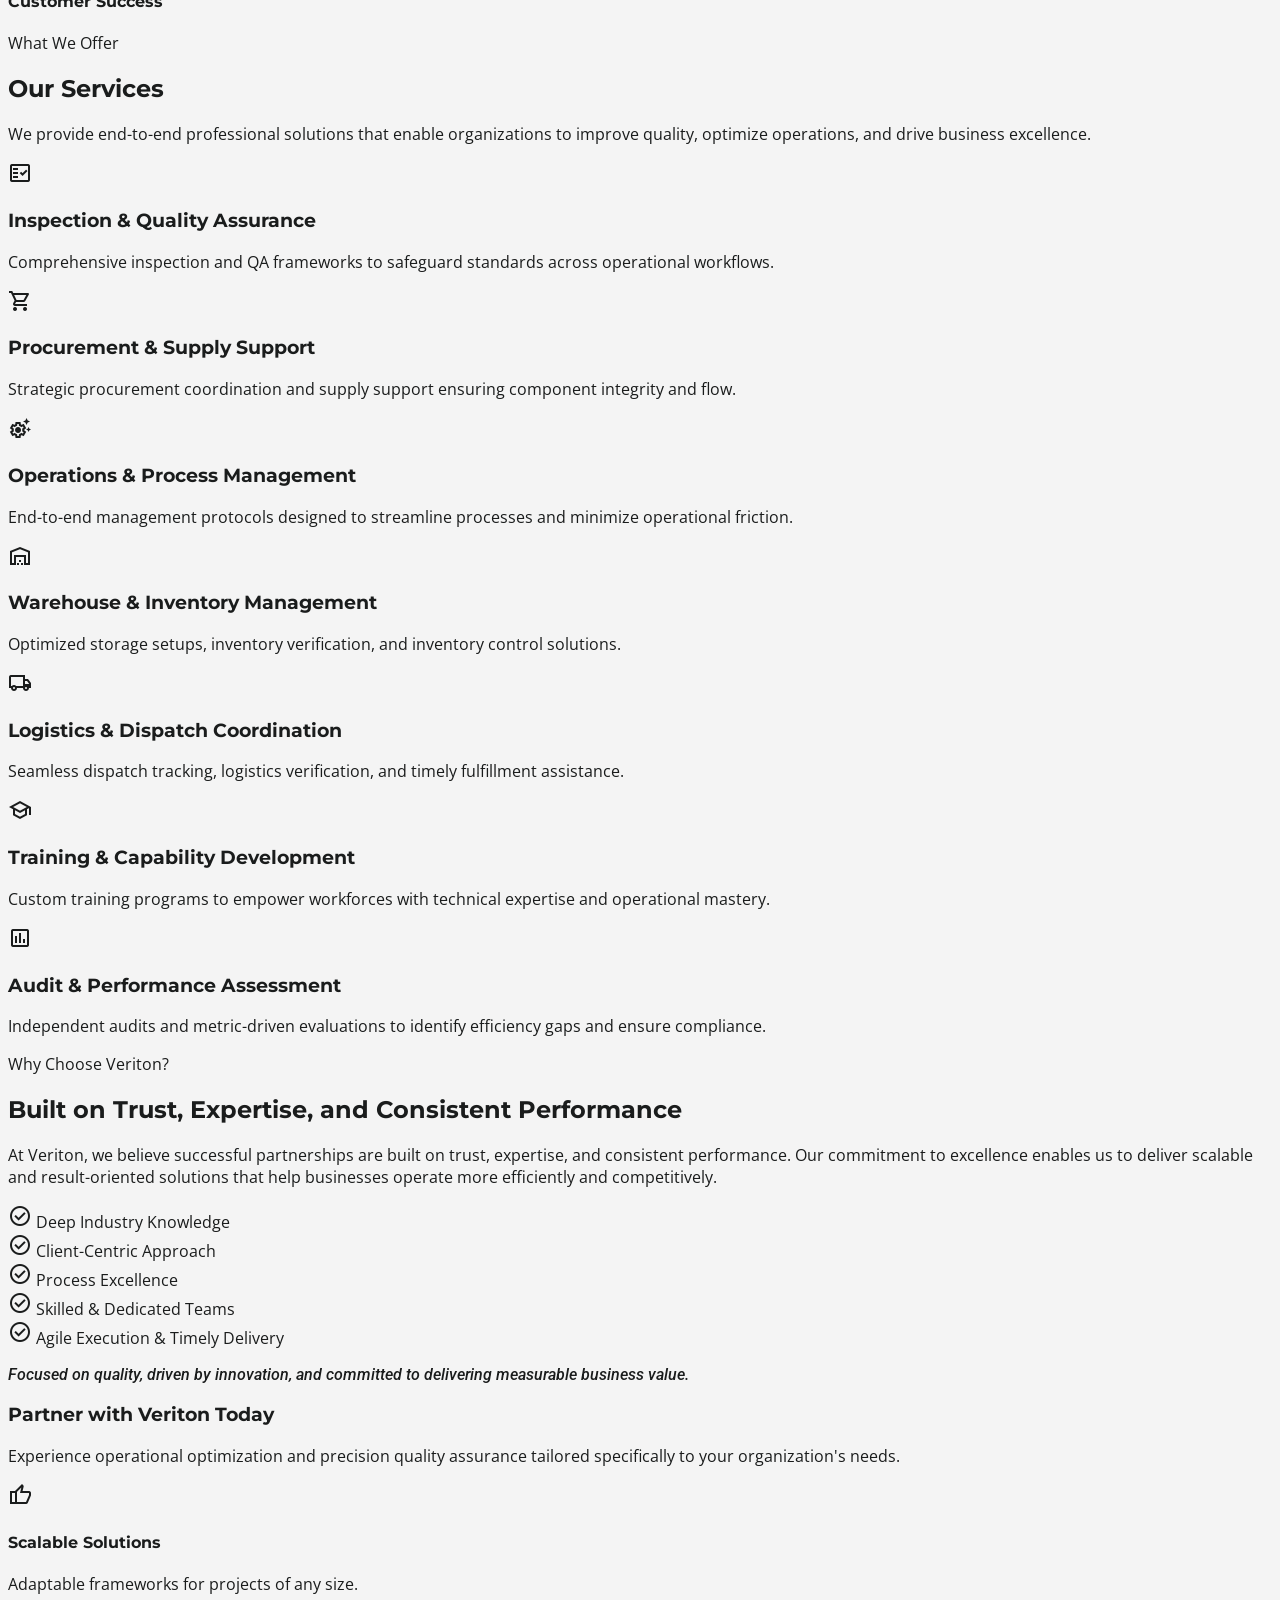
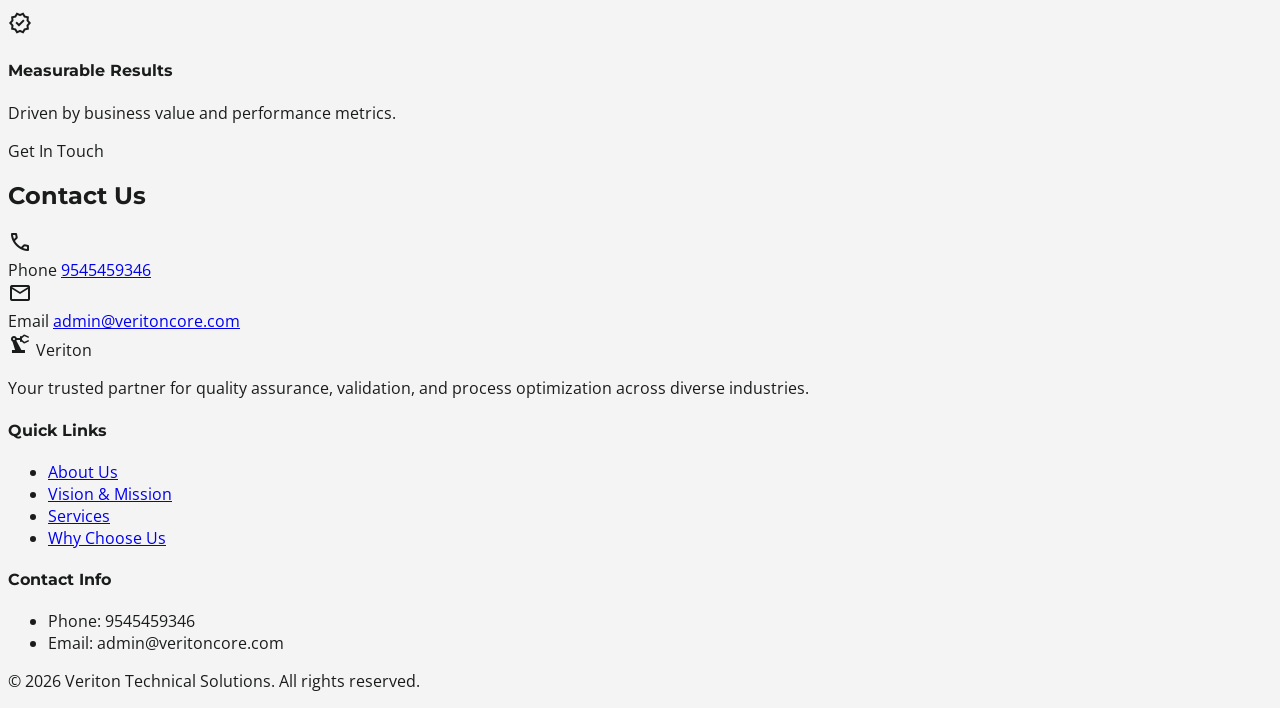
==== commit 748cdc96: "xx" ====
--- a/Index.html
+++ b/Index.html
@@ -1,837 +1,497 @@
 <!DOCTYPE html>
-
-<html lang="en"><head><meta charset="utf-8"/><meta content="width=device-width, initial-scale=1.0" name="viewport"/><link href="https://fonts.googleapis.com/css2?family=Material+Symbols+Outlined:opsz,wght,FILL,GRAD@20..48,100..700,0..1,-50..200" rel="stylesheet"/><link href="https://fonts.googleapis.com" rel="preconnect"/><link crossorigin="" href="https://fonts.gstatic.com" rel="preconnect"/><link href="https://fonts.googleapis.com/css2?family=Montserrat:wght@600;700;800&amp;family=Open+Sans:wght@400;500;600&amp;family=Roboto:wght@400;500;600&amp;display=swap" rel="stylesheet"/>
-<link href="https://fonts.googleapis.com/css2?family=Material+Symbols+Outlined:wght,FILL@100..700,0..1&amp;display=swap" rel="stylesheet"/><style>@layer base{html,body{margin:0;padding:0;}body{overscroll-behavior:none;}main>:first-child{margin-top:0!important;}main>:last-child{margin-bottom:0!important;}}::-webkit-scrollbar{display:none;}</style><script src="https://cdn.tailwindcss.com"></script><script id="tailwind-config">tailwind.config={darkMode:"class",theme:{extend:{"colors":{"on-secondary-container":"#646464","inverse-primary":"#a2caf7","surface-container-lowest":"#ffffff","on-error":"#ffffff","primary":"#002743","surface-dim":"#dadada","primary-fixed-dim":"#a2caf7","on-tertiary-fixed":"#2b1700","on-secondary-fixed":"#1b1c1c","surface-bright":"#f9f9f9","on-tertiary-fixed-variant":"#663e00","on-background":"#1a1c1c","error":"#ba1a1a","on-tertiary-container":"#e69200","on-primary":"#ffffff","on-error-container":"#93000a","secondary":"#5e5e5e","on-surface-variant":"#42474e","outline":"#72777f","surface-container-low":"#f3f3f3","surface-container":"#eeeeee","secondary-fixed":"#e4e2e2","secondary-fixed-dim":"#c8c6c6","primary-container":"#0a3d62","outline-variant":"#c2c7cf","on-tertiary":"#ffffff","surface-container-high":"#e8e8e8","surface-tint":"#386188","on-secondary":"#ffffff","on-surface":"#1a1c1c","on-primary-fixed-variant":"#1d496f","tertiary-fixed-dim":"#ffb961","tertiary":"#382000","error-container":"#ffdad6","on-primary-container":"#80a8d3","tertiary-container":"#553300","inverse-surface":"#2f3131","surface-variant":"#e2e2e2","inverse-on-surface":"#f1f1f1","background":"#f9f9f9","secondary-container":"#e4e2e2","on-secondary-fixed-variant":"#474747","on-primary-fixed":"#001d34","surface":"#f9f9f9","primary-fixed":"#cfe5ff","tertiary-fixed":"#ffddb9","surface-container-highest":"#e2e2e2"},"borderRadius":{"DEFAULT":"0.125rem","lg":"0.25rem","xl":"0.5rem","full":"0.75rem"},"spacing":{"container-max":"1280px","space-3xl":"4.5rem","space-2xl":"3rem","space-md":"1rem","space-xs":"0.5rem","space-4xl":"6rem","space-2xs":"0.25rem","gutter-desktop":"2rem","gutter-mobile":"1rem","space-sm":"0.75rem","space-lg":"1.5rem","gutter-tablet":"1.5rem","space-xl":"2rem"},"fontFamily":{"display-lg":["Montserrat"],"technical-highlight":["Roboto"],"headline-lg":["Montserrat"],"body-lg":["Open Sans"],"body-sm":["Open Sans"],"display-lg-mobile":["Montserrat"],"headline-xl-mobile":["Montserrat"],"headline-md":["Montserrat"],"label-sm":["Roboto"],"headline-sm":["Montserrat"],"headline-xl":["Montserrat"],"label-md":["Roboto"],"body-md":["Open Sans"]},"fontSize":{"display-lg":["56px",{"lineHeight":"64px","letterSpacing":"-0.02em","fontWeight":"800"}],"technical-highlight":["15px",{"lineHeight":"22px","fontWeight":"500"}],"headline-lg":["32px",{"lineHeight":"40px","letterSpacing":"-0.01em","fontWeight":"700"}],"body-lg":["18px",{"lineHeight":"28px","fontWeight":"400"}],"body-sm":["14px",{"lineHeight":"20px","fontWeight":"400"}],"display-lg-mobile":["36px",{"lineHeight":"44px","letterSpacing":"-0.01em","fontWeight":"800"}],"headline-xl-mobile":["28px",{"lineHeight":"36px","letterSpacing":"-0.01em","fontWeight":"700"}],"headline-md":["24px",{"lineHeight":"32px","letterSpacing":"0em","fontWeight":"700"}],"label-sm":["11px",{"lineHeight":"16px","letterSpacing":"0.08em","fontWeight":"600"}],"headline-sm":["20px",{"lineHeight":"28px","letterSpacing":"0em","fontWeight":"600"}],"headline-xl":["40px",{"lineHeight":"48px","letterSpacing":"-0.015em","fontWeight":"700"}],"label-md":["13px",{"lineHeight":"18px","letterSpacing":"0.06em","fontWeight":"600"}],"body-md":["16px",{"lineHeight":"24px","fontWeight":"400"}]}}}}</script></head><body class="bg-background font-body-md text-on-surface antialiased"><header class="fixed top-0 left-0 w-full z-50 bg-surface-container-lowest/95 backdrop-blur-md shadow-[0_1px_8px_rgba(0,0,0,0.06)]"><div class="bg-primary text-on-primary text-xs py-1.5 px-gutter-desktop hidden lg:block"><div class="max-w-container-max mx-auto flex items-center justify-between font-technical-highlight text-label-sm"><div class="flex items-center gap-space-lg"><span class="flex items-center gap-1.5"><span class="material-symbols-outlined text-[14px] text-on-tertiary-container">call</span>+91 9545459346</span><span class="flex items-center gap-1.5"><span class="material-symbols-outlined text-[14px] text-on-tertiary-container">mail</span>admin@veritoncore.com</span></div><div class="flex items-center gap-space-md"><span class="tracking-wider uppercase font-semibold text-primary-fixed">ISO 9001:2015 Verified Operations</span></div></div></div><div class="h-20 max-w-container-max mx-auto px-gutter-desktop flex items-center justify-between"><div class="flex items-center gap-space-md"><img alt="Veriton Technical Solutions Logo" class="h-8 w-auto object-contain" src="https://lh3.googleusercontent.com/aida/[base64]"/><div class="flex flex-col"><span class="font-headline-sm text-headline-sm text-primary leading-tight uppercase tracking-tight">Veriton</span><span class="font-label-sm text-label-sm text-secondary uppercase tracking-widest">Technical Solutions</span></div></div><nav class="hidden xl:flex items-center gap-space-lg" data-active-classes="text-primary-container font-headline-sm"><a aria-current="page" class="transition-colors uppercase tracking-wider text-primary-container font-headline-sm" data-path="home" href="#hero">Home</a><a class="font-body-sm text-body-sm text-on-surface-variant hover:text-primary transition-colors uppercase tracking-wider" data-path="about-us" href="#about">About Us</a><a class="font-body-sm text-body-sm text-on-surface-variant hover:text-primary transition-colors uppercase tracking-wider" data-path="vision-values" href="#vision">Vision &amp; Values</a><a class="font-body-sm text-body-sm text-on-surface-variant hover:text-primary transition-colors uppercase tracking-wider" data-path="our-services" href="#services">Our Services</a><a class="font-body-sm text-body-sm text-on-surface-variant hover:text-primary transition-colors uppercase tracking-wider" data-path="why-choose-us" href="#why-us">Why Choose Us</a><a class="font-body-sm text-body-sm text-on-surface-variant hover:text-primary transition-colors uppercase tracking-wider" data-path="contact" href="#contact">Contact</a></nav><div class="flex items-center gap-space-md"><a class="hidden sm:inline-flex items-center justify-center bg-on-tertiary-container hover:bg-tertiary-container text-on-primary font-headline-sm text-label-md uppercase tracking-wider px-space-lg h-11 rounded-lg transition-colors shadow-sm" href="#contact">Get in Touch</a><div class="w-8 h-8 rounded-full bg-primary flex items-center justify-center"><span class="material-symbols-outlined text-on-primary text-[18px]">person</span></div></div></div></header><main class="w-full pt-20 bg-background min-h-screen"><div class="flex flex-col w-full">
-<!-- Top Industrial Accent Ribbon -->
-<div class="w-full bg-primary py-2 px-gutter-desktop">
-<div class="max-w-container-max mx-auto flex flex-wrap items-center justify-between gap-2 text-on-primary font-technical-highlight text-label-sm">
-<div class="flex items-center gap-space-md">
-<span class="inline-flex items-center gap-1.5 text-on-tertiary-container font-semibold">
-<span class="material-symbols-outlined text-[15px]">verified</span>
-          VERITON TECHNICAL SOLUTIONS
-        </span>
-<span class="hidden sm:inline text-outline-variant">|</span>
-<span class="hidden sm:inline text-primary-fixed-dim">Industrial Quality Assurance, Metrology &amp; Process Engineering</span>
-</div>
-<div class="flex items-center gap-space-sm text-primary-fixed">
-<span class="material-symbols-outlined text-[14px] text-on-tertiary-container">precision_manufacturing</span>
-<span>Standard Ref: IATF / ISO 9001:2015 Compliant Deployment</span>
-</div>
-</div>
-</div>
-<!-- HERO SECTION -->
-<section class="relative w-full py-space-3xl lg:py-space-4xl overflow-hidden" id="hero">
-<!-- Subtle architectural blueprint background accents -->
-<div class="absolute inset-0 pointer-events-none opacity-[0.035] bg-[radial-gradient(#002743_1px,transparent_1px)] [background-size:24px_24px]"></div>
-<div class="max-w-container-max mx-auto px-gutter-desktop relative z-10">
-<div class="grid grid-cols-1 lg:grid-cols-12 gap-space-2xl items-center">
-<!-- Left Hero Content (7 cols) -->
-<div class="lg:col-span-7 flex flex-col gap-space-lg">
-<div class="inline-flex items-center gap-2 self-start bg-surface-container-high px-space-sm py-1 rounded-lg">
-<span class="w-2 h-2 rounded-full bg-on-tertiary-container animate-pulse"></span>
-<span class="font-technical-highlight text-label-sm uppercase tracking-wider text-primary font-semibold">Quality Assurance &amp; Validation Partner</span>
-</div>
-<h1 class="font-display-lg text-display-lg text-primary tracking-tight">
-            Delivering Intelligent Solutions with <span class="text-primary-container relative inline-block">Precision<span class="absolute bottom-1 left-0 w-full h-[4px] bg-on-tertiary-container opacity-85"></span></span> &amp; Trust
-          </h1>
-<p class="font-body-lg text-body-lg text-secondary max-w-2xl">
-            Veriton Technical Solutions is your trusted partner for quality assurance, validation, and process optimization, delivering reliable and scalable solutions across diverse industries.
-          </p>
-<div class="flex flex-wrap items-center gap-space-md pt-space-xs">
-<a class="inline-flex items-center justify-center gap-2 bg-on-tertiary-container hover:bg-tertiary-container text-on-primary font-headline-sm text-label-md uppercase tracking-wider px-space-xl h-12 rounded-lg shadow-md hover:shadow-lg transition-all transform hover:-translate-y-0.5" href="#services">
-<span>Explore Our Services</span>
-<span class="material-symbols-outlined text-[18px]">arrow_forward</span>
-</a>
-<a class="inline-flex items-center justify-center gap-2 bg-surface-container-lowest hover:bg-surface-container-low text-on-surface font-headline-sm text-label-md uppercase tracking-wider px-space-xl h-12 rounded-lg shadow-sm hover:shadow transition-all" href="#contact">
-<span class="material-symbols-outlined text-[18px] text-primary">mail</span>
-<span>Contact Us</span>
-</a>
-</div>
-<!-- Quick Metrics Bar -->
-<div class="grid grid-cols-3 gap-space-sm pt-space-md mt-space-sm">
-<div class="bg-surface-container-lowest p-space-md rounded-lg shadow-sm flex flex-col">
-<span class="font-display-lg text-headline-lg text-primary leading-none">100%</span>
-<span class="font-technical-highlight text-label-sm text-secondary uppercase mt-1">Quality Assurance &amp; Validation</span>
-</div>
-<div class="bg-surface-container-lowest p-space-md rounded-lg shadow-sm flex flex-col">
-<span class="font-display-lg text-headline-lg text-on-tertiary-container leading-none">Multi</span>
-<span class="font-technical-highlight text-label-sm text-secondary uppercase mt-1">Industry Deployment</span>
-</div>
-<div class="bg-surface-container-lowest p-space-md rounded-lg shadow-sm flex flex-col">
-<span class="font-display-lg text-headline-lg text-primary leading-none">ISO</span>
-<span class="font-technical-highlight text-label-sm text-secondary uppercase mt-1">Standard Execution</span>
-</div>
-</div>
-</div>
-<!-- Right Hero Visual Collage / Bento Specimen (5 cols) -->
-<div class="lg:col-span-5 flex flex-col gap-space-md">
-<div class="relative bg-surface-container-lowest p-space-lg rounded-xl shadow-xl overflow-hidden">
-<!-- Architectural tag indicator -->
-<div class="flex items-center justify-between pb-space-sm mb-space-sm bg-surface-container-low px-space-sm py-1.5 rounded">
-<div class="flex items-center gap-2">
-<span class="material-symbols-outlined text-on-tertiary-container text-[18px]">biotech</span>
-<span class="font-technical-highlight text-label-sm text-primary font-bold tracking-wider uppercase">Metrology &amp; Precision Stream</span>
-</div>
-<span class="font-technical-highlight text-label-sm text-on-surface-variant bg-surface-container-lowest px-2 py-0.5 rounded">VER-QA-SYS</span>
-</div>
-<!-- Primary QA Inspection Image -->
-<div class="relative w-full h-64 rounded-lg overflow-hidden mb-space-md shadow-inner">
-<img class="w-full h-full object-cover" data-alt="High precision coordinate measuring machine and automotive components quality inspection lab in deep blue tones with industrial orange accents and calibrated measurement instruments" src="https://lh3.googleusercontent.com/aida-public/[base64]"/>
-<div class="absolute inset-0 bg-gradient-to-t from-primary/80 via-transparent to-transparent"></div>
-<div class="absolute bottom-3 left-3 right-3 flex items-center justify-between text-on-primary">
-<span class="font-technical-highlight text-label-sm tracking-wide">Coordinate Verification / Dimensional Audit</span>
-<span class="bg-on-tertiary-container px-2 py-0.5 rounded text-label-sm font-bold uppercase tracking-wider">Active Run</span>
-</div>
-</div>
-<!-- Live Status Grid -->
-<div class="grid grid-cols-2 gap-space-sm">
-<div class="bg-surface-container-low p-space-sm rounded-lg flex items-center gap-3">
-<div class="w-10 h-10 rounded bg-primary-container text-on-primary flex items-center justify-center flex-shrink-0">
-<span class="material-symbols-outlined text-[20px]">rule</span>
-</div>
-<div class="flex flex-col min-w-0">
-<span class="font-headline-sm text-label-md text-primary truncate">CMM &amp; NDT</span>
-<span class="font-technical-highlight text-label-sm text-secondary truncate">Micro-level tolerance</span>
-</div>
-</div>
-<div class="bg-surface-container-low p-space-sm rounded-lg flex items-center gap-3">
-<div class="w-10 h-10 rounded bg-tertiary-container text-on-tertiary-container flex items-center justify-center flex-shrink-0">
-<span class="material-symbols-outlined text-[20px]">fact_check</span>
-</div>
-<div class="flex flex-col min-w-0">
-<span class="font-headline-sm text-label-md text-primary truncate">PDI Containment</span>
-<span class="font-technical-highlight text-label-sm text-secondary truncate">Zero defect flow</span>
-</div>
-</div>
-</div>
-<!-- Precision Statement -->
-<div class="mt-space-md bg-primary text-on-primary p-space-sm rounded-lg flex items-center justify-between">
-<div class="flex items-center gap-2">
-<span class="material-symbols-outlined text-on-tertiary-container">analytics</span>
-<span class="font-technical-highlight text-label-sm uppercase tracking-wide">Standardized KPI Threshold</span>
-</div>
-<span class="font-headline-sm text-label-md text-on-tertiary-container font-bold">99.98% Pass Rate</span>
-</div>
-</div>
-</div>
-</div>
-</div>
-</section>
-<!-- SECTION 2: ABOUT US -->
-<section class="w-full py-space-3xl bg-surface-container-lowest" id="about">
-<div class="max-w-container-max mx-auto px-gutter-desktop">
-<div class="grid grid-cols-1 lg:grid-cols-12 gap-space-2xl items-center">
-<!-- Left: Imagery & Technical Callout Badge -->
-<div class="lg:col-span-5 relative">
-<div class="relative rounded-xl overflow-hidden shadow-lg">
-<img class="w-full h-96 object-cover" data-alt="Industrial engineers and quality control specialists reviewing high precision mechanical components with calipers and digital measurement systems on a modern factory floor" src="https://lh3.googleusercontent.com/aida-public/[base64]"/>
-<div class="absolute inset-0 bg-primary/20 mix-blend-multiply"></div>
-</div>
-<!-- Floating Stat Badge -->
-<div class="bg-surface-container-lowest p-space-md rounded-lg shadow-xl -mt-10 mx-6 relative z-10 flex items-center gap-space-md">
-<div class="w-12 h-12 rounded-lg bg-on-tertiary-container text-on-primary flex items-center justify-center flex-shrink-0">
-<span class="material-symbols-outlined text-[24px]">verified_user</span>
-</div>
-<div class="flex flex-col">
-<span class="font-headline-sm text-headline-sm text-primary">Continuous Precision</span>
-<span class="font-technical-highlight text-body-sm text-secondary">Consistent excellence across multi-location sites</span>
-</div>
-</div>
-</div>
-<!-- Right: Verbatim Copy -->
-<div class="lg:col-span-7 flex flex-col gap-space-md">
-<div class="flex items-center gap-2">
-<span class="h-0.5 w-8 bg-on-tertiary-container"></span>
-<span class="font-technical-highlight text-label-md uppercase tracking-wider text-on-tertiary-container font-bold">About Us</span>
-</div>
-<h2 class="font-headline-xl text-headline-xl text-primary tracking-tight">
-            Reliable, Scalable &amp; Result-Driven Quality Engineering
-          </h2>
-<div class="space-y-space-md text-secondary font-body-md text-body-md leading-relaxed">
-<p>
-              At Veriton Technical Solutions, we are a team of passionate and experienced professionals dedicated to delivering intelligent, reliable, and result-driven solutions across diverse industries.
+<html lang="en">
+<head>
+<meta charset="utf-8"/>
+<meta content="width=device-width, initial-scale=1.0" name="viewport"/>
+<title>Veriton Technical Solutions - Intelligent Solutions</title>
+<script src="https://cdn.tailwindcss.com?plugins=forms,container-queries"></script>
+<link href="https://fonts.googleapis.com/css2?family=Material+Symbols+Outlined:wght,FILL@100..700,0..1&amp;display=swap" rel="stylesheet"/>
+<link href="https://fonts.googleapis.com/css2?family=Montserrat:wght@400;600;700&amp;family=Open+Sans:wght@400;600&amp;family=Roboto:ital,wght@0,500;1,500&amp;display=swap" rel="stylesheet"/>
+<script id="tailwind-config">
+        tailwind.config = {
+            darkMode: "class",
+            theme: {
+                extend: {
+                    colors: {
+                        "primary": "#0A3D62",
+                        "secondary": "#4A4A4A",
+                        "accent": "#F39C12",
+                        "background": "#F4F4F4",
+                        "surface-glass": "rgba(255, 255, 255, 0.8)",
+                        "surface-card": "#FFFFFF",
+                        "on-surface": "#1A1C1C",
+                        "on-surface-variant": "#4A4A4A"
+                    },
+                    spacing: {
+                        "gutter": "24px",
+                        "margin-mobile": "16px",
+                        "margin-desktop": "40px",
+                        "container-max": "1280px"
+                    },
+                    fontFamily: {
+                        "heading": ["Montserrat", "sans-serif"],
+                        "body": ["Open Sans", "sans-serif"],
+                        "highlight": ["Roboto", "sans-serif"]
+                    }
+                }
+            }
+        }
+    </script>
+<style>
+        body {
+            font-family: 'Open Sans', sans-serif;
+            background-color: #F4F4F4;
+            color: #1A1C1C;
+        }
+        h1, h2, h3, h4, h5, h6 {
+            font-family: 'Montserrat', sans-serif;
+        }
+        .font-highlight-italic {
+            font-family: 'Roboto', sans-serif;
+            font-weight: 500;
+            font-style: italic;
+        }
+        .glass-card {
+            background: rgba(255, 255, 255, 0.85);
+            backdrop-filter: blur(12px);
+            border: 1px solid rgba(255, 255, 255, 0.5);
+            box-shadow: 0 8px 30px rgba(0, 0, 0, 0.04);
+        }
+        .glass-card:hover {
+            box-shadow: 0 12px 35px rgba(10, 61, 98, 0.1);
+        }
+        .fade-up {
+            opacity: 0;
+            transform: translateY(20px);
+            transition: opacity 0.6s ease-out, transform 0.6s ease-out;
+        }
+        .fade-up.visible {
+            opacity: 1;
+            transform: translateY(0);
+        }
+        .nav-link {
+            position: relative;
+        }
+        .nav-link::after {
+            content: '';
+            position: absolute;
+            width: 0;
+            height: 2px;
+            bottom: -4px;
+            left: 0;
+            background-color: #F39C12;
+            transition: width 0.3s ease;
+        }
+        .nav-link:hover::after, .nav-link.active::after {
+            width: 100%;
+        }
+    </style>
+</head>
+<body class="bg-background text-on-surface antialiased overflow-x-hidden">
+
+<!-- Navigation -->
+<nav class="fixed top-0 w-full z-50 bg-surface-glass backdrop-blur-md border-b border-gray-200 shadow-sm transition-all duration-300" id="navbar">
+    <div class="max-w-[1280px] mx-auto px-margin-mobile md:px-margin-desktop flex items-center justify-between h-20">
+        <a href="#" class="text-2xl font-bold text-primary flex items-center gap-2">
+            <span class="material-symbols-outlined text-accent text-3xl" style="font-variation-settings: 'FILL' 1;">precision_manufacturing</span>
+            <span>Veriton</span>
+        </a>
+        <div class="hidden md:flex items-center gap-8 font-semibold text-secondary">
+            <a class="nav-link active text-primary" href="#">Home</a>
+            <a class="nav-link hover:text-primary transition-colors" href="#about">About Us</a>
+            <a class="nav-link hover:text-primary transition-colors" href="#vision-mission">Vision & Values</a>
+            <a class="nav-link hover:text-primary transition-colors" href="#services">Services</a>
+            <a class="nav-link hover:text-primary transition-colors" href="#why-veriton">Why Choose Us</a>
+            <a class="nav-link hover:text-primary transition-colors" href="#contact">Contact</a>
+        </div>
+        <a href="#contact" class="hidden md:flex bg-primary text-white font-semibold px-6 py-2.5 rounded-lg hover:bg-opacity-90 transition-all shadow-md active:scale-95">
+            Get in Touch
+        </a>
+        <button class="md:hidden text-primary">
+            <span class="material-symbols-outlined text-3xl">menu</span>
+        </button>
+    </div>
+</nav>
+
+<main class="pt-20">
+    <!-- Hero Section -->
+    <section class="relative min-h-[85vh] flex items-center justify-center overflow-hidden py-16">
+        <div class="absolute inset-0 z-0">
+            <div class="bg-cover bg-center w-full h-full opacity-20" style="background-image: url('https://images.unsplash.com/photo-1581091226825-a6a2a5aee158?auto=format&fit=crop&w=1920&q=80')"></div>
+            <div class="absolute inset-0 bg-gradient-to-r from-background via-background/90 to-transparent"></div>
+        </div>
+        <div class="max-w-[1280px] mx-auto px-margin-mobile md:px-margin-desktop relative z-10 w-full flex flex-col md:flex-row items-center gap-12">
+            <div class="flex-1 space-y-6 fade-up">
+                <div class="inline-flex items-center gap-2 px-3 py-1 bg-white border border-gray-200 rounded-full text-xs font-semibold uppercase tracking-wider text-primary shadow-sm">
+                    <span class="w-2 h-2 rounded-full bg-accent"></span> Process Optimization & Quality
+                </div>
+                <h1 class="text-4xl md:text-5xl lg:text-6xl font-bold text-primary leading-tight">
+                    Delivering Intelligent Solutions with <span class="text-accent">Precision & Trust</span>
+                </h1>
+                <p class="text-lg md:text-xl text-secondary max-w-2xl leading-relaxed">
+                    Veriton Technical Solutions is your trusted partner for quality assurance, validation, and process optimization, delivering reliable and scalable solutions across diverse industries.
+                </p>
+                <div class="flex flex-col sm:flex-row gap-4 pt-4">
+                    <a href="#services" class="bg-accent text-white font-semibold px-8 py-3.5 rounded-lg hover:bg-amber-600 transition-all shadow-md hover:shadow-lg active:scale-95 flex items-center justify-center gap-2">
+                        Explore Our Services
+                        <span class="material-symbols-outlined text-sm">arrow_forward</span>
+                    </a>
+                    <a href="#about" class="bg-white text-primary font-semibold px-8 py-3.5 rounded-lg border border-gray-300 hover:bg-gray-50 transition-all active:scale-95 text-center shadow-sm">
+                        Learn About Us
+                    </a>
+                </div>
+            </div>
+            <div class="flex-1 relative w-full h-[400px] hidden md:block">
+                <div class="absolute top-10 right-10 glass-card p-6 rounded-xl w-72 border-l-4 border-l-accent shadow-lg animate-[bounce_4s_infinite]">
+                    <div class="flex items-center gap-4 mb-2">
+                        <div class="bg-primary/10 p-2 rounded-lg text-primary">
+                            <span class="material-symbols-outlined">verified</span>
+                        </div>
+                        <h3 class="font-bold text-primary">Quality Assurance</h3>
+                    </div>
+                    <p class="text-sm text-secondary">Reliable and scalable process validation.</p>
+                </div>
+                <div class="absolute bottom-12 left-10 glass-card p-6 rounded-xl w-72 border-l-4 border-l-primary shadow-lg animate-[bounce_5s_infinite_reverse]">
+                    <div class="flex items-center gap-4 mb-2">
+                        <div class="bg-accent/10 p-2 rounded-lg text-accent">
+                            <span class="material-symbols-outlined">trending_up</span>
+                        </div>
+                        <h3 class="font-bold text-primary">Process Optimization</h3>
+                    </div>
+                    <p class="text-sm text-secondary">Driving efficiency and sustainable growth.</p>
+                </div>
+            </div>
+        </div>
+    </section>
+
+    <!-- About Section -->
+    <section class="py-20 bg-white border-y border-gray-200" id="about">
+        <div class="max-w-[1280px] mx-auto px-margin-mobile md:px-margin-desktop">
+            <div class="grid grid-cols-1 md:grid-cols-2 gap-12 items-center">
+                <div class="relative rounded-2xl overflow-hidden shadow-lg fade-up">
+                    <img src="https://images.unsplash.com/photo-1522071820081-009f0129c71c?auto=format&fit=crop&w=1000&q=80" alt="Veriton Technical Solutions Team" class="w-full h-[420px] object-cover"/>
+                    <div class="absolute inset-0 bg-primary/10"></div>
+                </div>
+                <div class="space-y-6 fade-up">
+                    <span class="text-xs font-bold text-accent uppercase tracking-widest bg-accent/10 px-3 py-1 rounded-full">About Us</span>
+                    <h2 class="text-3xl md:text-4xl font-bold text-primary">
+                        Dedicated to Delivering Intelligent & Result-Driven Solutions
+                    </h2>
+                    <p class="text-secondary leading-relaxed">
+                        At Veriton Technical Solutions, we are a team of passionate and experienced professionals dedicated to delivering intelligent, reliable, and result-driven solutions across diverse industries.
+                    </p>
+                    <p class="text-secondary leading-relaxed">
+                        We specialize in quality assurance, validation, verification, and process optimization services that help businesses improve efficiency, maintain standards, and achieve sustainable growth. With a strong focus on innovation, precision, and client satisfaction, our flexible teams are equipped to support projects across multiple locations with consistent excellence.
+                    </p>
+                </div>
+            </div>
+        </div>
+    </section>
+
+    <!-- Vision, Mission & Values -->
+    <section class="py-20 bg-background" id="vision-mission">
+        <div class="max-w-[1280px] mx-auto px-margin-mobile md:px-margin-desktop space-y-16">
+            <!-- Vision & Mission Grid -->
+            <div class="grid grid-cols-1 md:grid-cols-2 gap-8">
+                <div class="bg-white p-8 rounded-2xl shadow-sm border border-gray-200 fade-up border-top-4 border-t-primary">
+                    <div class="w-12 h-12 bg-primary/10 rounded-xl flex items-center justify-center text-primary mb-6">
+                        <span class="material-symbols-outlined text-2xl">visibility</span>
+                    </div>
+                    <h3 class="text-2xl font-bold text-primary mb-3">Our Vision</h3>
+                    <p class="text-secondary leading-relaxed">
+                        To become a leading provider of intelligent solutions that inspire trust, efficiency, and sustainable growth.
+                    </p>
+                </div>
+                <div class="bg-white p-8 rounded-2xl shadow-sm border border-gray-200 fade-up border-top-4 border-t-accent">
+                    <div class="w-12 h-12 bg-accent/10 rounded-xl flex items-center justify-center text-accent mb-6">
+                        <span class="material-symbols-outlined text-2xl">rocket_launch</span>
+                    </div>
+                    <h3 class="text-2xl font-bold text-primary mb-3">Our Mission</h3>
+                    <p class="text-secondary leading-relaxed">
+                        To deliver value-driven solutions that enhance business performance through innovation, expertise, and operational excellence.
+                    </p>
+                </div>
+            </div>
+
+            <!-- Values -->
+            <div class="fade-up">
+                <div class="text-center mb-12">
+                    <span class="text-xs font-bold text-accent uppercase tracking-widest bg-accent/10 px-3 py-1 rounded-full">Core Principles</span>
+                    <h2 class="text-3xl font-bold text-primary mt-3">Our Values</h2>
+                </div>
+                <div class="grid grid-cols-2 sm:grid-cols-3 lg:grid-cols-6 gap-4">
+                    <div class="bg-white p-6 rounded-xl text-center shadow-sm border border-gray-200 hover:border-accent transition-colors">
+                        <div class="text-3xl mb-2">✨</div>
+                        <h4 class="font-bold text-primary text-sm">Excellence</h4>
+                    </div>
+                    <div class="bg-white p-6 rounded-xl text-center shadow-sm border border-gray-200 hover:border-accent transition-colors">
+                        <div class="text-3xl mb-2">💡</div>
+                        <h4 class="font-bold text-primary text-sm">Innovation</h4>
+                    </div>
+                    <div class="bg-white p-6 rounded-xl text-center shadow-sm border border-gray-200 hover:border-accent transition-colors">
+                        <div class="text-3xl mb-2">🤝</div>
+                        <h4 class="font-bold text-primary text-sm">Trust & Transparency</h4>
+                    </div>
+                    <div class="bg-white p-6 rounded-xl text-center shadow-sm border border-gray-200 hover:border-accent transition-colors">
+                        <div class="text-3xl mb-2">👥</div>
+                        <h4 class="font-bold text-primary text-sm">Collaboration</h4>
+                    </div>
+                    <div class="bg-white p-6 rounded-xl text-center shadow-sm border border-gray-200 hover:border-accent transition-colors">
+                        <div class="text-3xl mb-2">⚡</div>
+                        <h4 class="font-bold text-primary text-sm">Agility</h4>
+                    </div>
+                    <div class="bg-white p-6 rounded-xl text-center shadow-sm border border-gray-200 hover:border-accent transition-colors">
+                        <div class="text-3xl mb-2">🎯</div>
+                        <h4 class="font-bold text-primary text-sm">Customer Success</h4>
+                    </div>
+                </div>
+            </div>
+        </div>
+    </section>
+
+    <!-- Services Section -->
+    <section class="py-20 bg-white border-y border-gray-200" id="services">
+        <div class="max-w-[1280px] mx-auto px-margin-mobile md:px-margin-desktop">
+            <div class="text-center max-w-3xl mx-auto mb-16 fade-up">
+                <span class="text-xs font-bold text-accent uppercase tracking-widest bg-accent/10 px-3 py-1 rounded-full">What We Offer</span>
+                <h2 class="text-3xl md:text-4xl font-bold text-primary mt-3 mb-4">Our Services</h2>
+                <p class="text-secondary leading-relaxed">
+                    We provide end-to-end professional solutions that enable organizations to improve quality, optimize operations, and drive business excellence.
+                </p>
+            </div>
+
+            <div class="grid grid-cols-1 md:grid-cols-2 lg:grid-cols-3 gap-6">
+                <!-- Service Card 1 -->
+                <div class="bg-background p-8 rounded-2xl border border-gray-200 hover:shadow-md transition-all fade-up group">
+                    <div class="w-12 h-12 bg-primary text-white rounded-xl flex items-center justify-center mb-6 group-hover:bg-accent transition-colors">
+                        <span class="material-symbols-outlined text-2xl">fact_check</span>
+                    </div>
+                    <h3 class="text-xl font-bold text-primary mb-3">Inspection & Quality Assurance</h3>
+                    <p class="text-secondary text-sm leading-relaxed">Comprehensive inspection and QA frameworks to safeguard standards across operational workflows.</p>
+                </div>
+
+                <!-- Service Card 2 -->
+                <div class="bg-background p-8 rounded-2xl border border-gray-200 hover:shadow-md transition-all fade-up group">
+                    <div class="w-12 h-12 bg-primary text-white rounded-xl flex items-center justify-center mb-6 group-hover:bg-accent transition-colors">
+                        <span class="material-symbols-outlined text-2xl">shopping_cart</span>
+                    </div>
+                    <h3 class="text-xl font-bold text-primary mb-3">Procurement & Supply Support</h3>
+                    <p class="text-secondary text-sm leading-relaxed">Strategic procurement coordination and supply support ensuring component integrity and flow.</p>
+                </div>
+
+                <!-- Service Card 3 -->
+                <div class="bg-background p-8 rounded-2xl border border-gray-200 hover:shadow-md transition-all fade-up group">
+                    <div class="w-12 h-12 bg-primary text-white rounded-xl flex items-center justify-center mb-6 group-hover:bg-accent transition-colors">
+                        <span class="material-symbols-outlined text-2xl">settings_suggest</span>
+                    </div>
+                    <h3 class="text-xl font-bold text-primary mb-3">Operations & Process Management</h3>
+                    <p class="text-secondary text-sm leading-relaxed">End-to-end management protocols designed to streamline processes and minimize operational friction.</p>
+                </div>
+
+                <!-- Service Card 4 -->
+                <div class="bg-background p-8 rounded-2xl border border-gray-200 hover:shadow-md transition-all fade-up group">
+                    <div class="w-12 h-12 bg-primary text-white rounded-xl flex items-center justify-center mb-6 group-hover:bg-accent transition-colors">
+                        <span class="material-symbols-outlined text-2xl">warehouse</span>
+                    </div>
+                    <h3 class="text-xl font-bold text-primary mb-3">Warehouse & Inventory Management</h3>
+                    <p class="text-secondary text-sm leading-relaxed">Optimized storage setups, inventory verification, and inventory control solutions.</p>
+                </div>
+
+                <!-- Service Card 5 -->
+                <div class="bg-background p-8 rounded-2xl border border-gray-200 hover:shadow-md transition-all fade-up group">
+                    <div class="w-12 h-12 bg-primary text-white rounded-xl flex items-center justify-center mb-6 group-hover:bg-accent transition-colors">
+                        <span class="material-symbols-outlined text-2xl">local_shipping</span>
+                    </div>
+                    <h3 class="text-xl font-bold text-primary mb-3">Logistics & Dispatch Coordination</h3>
+                    <p class="text-secondary text-sm leading-relaxed">Seamless dispatch tracking, logistics verification, and timely fulfillment assistance.</p>
+                </div>
+
+                <!-- Service Card 6 -->
+                <div class="bg-background p-8 rounded-2xl border border-gray-200 hover:shadow-md transition-all fade-up group">
+                    <div class="w-12 h-12 bg-primary text-white rounded-xl flex items-center justify-center mb-6 group-hover:bg-accent transition-colors">
+                        <span class="material-symbols-outlined text-2xl">school</span>
+                    </div>
+                    <h3 class="text-xl font-bold text-primary mb-3">Training & Capability Development</h3>
+                    <p class="text-secondary text-sm leading-relaxed">Custom training programs to empower workforces with technical expertise and operational mastery.</p>
+                </div>
+
+                <!-- Service Card 7 -->
+                <div class="bg-background p-8 rounded-2xl border border-gray-200 hover:shadow-md transition-all fade-up group md:col-span-2 lg:col-span-1">
+                    <div class="w-12 h-12 bg-primary text-white rounded-xl flex items-center justify-center mb-6 group-hover:bg-accent transition-colors">
+                        <span class="material-symbols-outlined text-2xl">assessment</span>
+                    </div>
+                    <h3 class="text-xl font-bold text-primary mb-3">Audit & Performance Assessment</h3>
+                    <p class="text-secondary text-sm leading-relaxed">Independent audits and metric-driven evaluations to identify efficiency gaps and ensure compliance.</p>
+                </div>
+            </div>
+        </div>
+    </section>
+
+    <!-- Why Choose Veriton -->
+    <section class="py-20 bg-background" id="why-veriton">
+        <div class="max-w-[1280px] mx-auto px-margin-mobile md:px-margin-desktop">
+            <div class="grid grid-cols-1 lg:grid-cols-2 gap-12 items-center">
+                <div class="space-y-6 fade-up">
+                    <span class="text-xs font-bold text-accent uppercase tracking-widest bg-accent/10 px-3 py-1 rounded-full">Why Choose Veriton?</span>
+                    <h2 class="text-3xl md:text-4xl font-bold text-primary">
+                        Built on Trust, Expertise, and Consistent Performance
+                    </h2>
+                    <p class="text-secondary leading-relaxed">
+                        At Veriton, we believe successful partnerships are built on trust, expertise, and consistent performance. Our commitment to excellence enables us to deliver scalable and result-oriented solutions that help businesses operate more efficiently and competitively.
+                    </p>
+                    
+                    <div class="space-y-3 pt-2">
+                        <div class="flex items-center gap-3 bg-white p-4 rounded-xl border border-gray-200 shadow-sm">
+                            <span class="material-symbols-outlined text-accent font-bold">check_circle</span>
+                            <span class="font-bold text-primary">Deep Industry Knowledge</span>
+                        </div>
+                        <div class="flex items-center gap-3 bg-white p-4 rounded-xl border border-gray-200 shadow-sm">
+                            <span class="material-symbols-outlined text-accent font-bold">check_circle</span>
+                            <span class="font-bold text-primary">Client-Centric Approach</span>
+                        </div>
+                        <div class="flex items-center gap-3 bg-white p-4 rounded-xl border border-gray-200 shadow-sm">
+                            <span class="material-symbols-outlined text-accent font-bold">check_circle</span>
+                            <span class="font-bold text-primary">Process Excellence</span>
+                        </div>
+                        <div class="flex items-center gap-3 bg-white p-4 rounded-xl border border-gray-200 shadow-sm">
+                            <span class="material-symbols-outlined text-accent font-bold">check_circle</span>
+                            <span class="font-bold text-primary">Skilled & Dedicated Teams</span>
+                        </div>
+                        <div class="flex items-center gap-3 bg-white p-4 rounded-xl border border-gray-200 shadow-sm">
+                            <span class="material-symbols-outlined text-accent font-bold">check_circle</span>
+                            <span class="font-bold text-primary">Agile Execution & Timely Delivery</span>
+                        </div>
+                    </div>
+
+                    <p class="font-highlight-italic text-lg text-primary pt-4">
+                        Focused on quality, driven by innovation, and committed to delivering measurable business value.
+                    </p>
+                </div>
+
+                <div class="relative bg-primary rounded-2xl p-8 md:p-12 text-white shadow-xl fade-up">
+                    <div class="absolute -top-4 -right-4 w-24 h-24 bg-accent/20 rounded-full blur-2xl"></div>
+                    <h3 class="text-2xl font-bold mb-6">Partner with Veriton Today</h3>
+                    <p class="text-gray-200 leading-relaxed mb-8">
+                        Experience operational optimization and precision quality assurance tailored specifically to your organization's needs.
+                    </p>
+                    <div class="space-y-4">
+                        <div class="flex items-center gap-4 bg-white/10 p-4 rounded-xl backdrop-blur-sm">
+                            <span class="material-symbols-outlined text-accent">thumb_up</span>
+                            <div>
+                                <h4 class="font-bold text-sm">Scalable Solutions</h4>
+                                <p class="text-xs text-gray-300">Adaptable frameworks for projects of any size.</p>
+                            </div>
+                        </div>
+                        <div class="flex items-center gap-4 bg-white/10 p-4 rounded-xl backdrop-blur-sm">
+                            <span class="material-symbols-outlined text-accent">verified</span>
+                            <div>
+                                <h4 class="font-bold text-sm">Measurable Results</h4>
+                                <p class="text-xs text-gray-300">Driven by business value and performance metrics.</p>
+                            </div>
+                        </div>
+                    </div>
+                </div>
+            </div>
+        </div>
+    </section>
+
+    <!-- Contact Section -->
+    <section class="py-20 bg-white border-t border-gray-200" id="contact">
+        <div class="max-w-[1280px] mx-auto px-margin-mobile md:px-margin-desktop">
+            <div class="max-w-2xl mx-auto text-center fade-up">
+                <span class="text-xs font-bold text-accent uppercase tracking-widest bg-accent/10 px-3 py-1 rounded-full">Get In Touch</span>
+                <h2 class="text-3xl md:text-4xl font-bold text-primary mt-3 mb-8">Contact Us</h2>
+                
+                <div class="grid grid-cols-1 sm:grid-cols-2 gap-6 text-left">
+                    <div class="bg-background p-6 rounded-2xl border border-gray-200 flex items-center gap-4">
+                        <div class="w-12 h-12 bg-accent/10 text-accent rounded-xl flex items-center justify-center shrink-0">
+                            <span class="material-symbols-outlined text-2xl">call</span>
+                        </div>
+                        <div>
+                            <span class="text-xs text-secondary font-semibold uppercase block">Phone</span>
+                            <a href="tel:9545459346" class="text-lg font-bold text-primary hover:text-accent transition-colors">9545459346</a>
+                        </div>
+                    </div>
+
+                    <div class="bg-background p-6 rounded-2xl border border-gray-200 flex items-center gap-4">
+                        <div class="w-12 h-12 bg-primary/10 text-primary rounded-xl flex items-center justify-center shrink-0">
+                            <span class="material-symbols-outlined text-2xl">mail</span>
+                        </div>
+                        <div>
+                            <span class="text-xs text-secondary font-semibold uppercase block">Email</span>
+                            <a href="mailto:admin@veritoncore.com" class="text-lg font-bold text-primary hover:text-accent transition-colors">admin@veritoncore.com</a>
+                        </div>
+                    </div>
+                </div>
+            </div>
+        </div>
+    </section>
+</main>
+
+<!-- Footer -->
+<footer class="bg-primary text-white py-12 border-t border-gray-800">
+    <div class="max-w-[1280px] mx-auto px-margin-mobile md:px-margin-desktop grid grid-cols-1 md:grid-cols-3 gap-8">
+        <div class="space-y-4">
+            <div class="text-2xl font-bold flex items-center gap-2">
+                <span class="material-symbols-outlined text-accent text-3xl" style="font-variation-settings: 'FILL' 1;">precision_manufacturing</span>
+                <span>Veriton</span>
+            </div>
+            <p class="text-sm text-gray-300 leading-relaxed max-w-sm">
+                Your trusted partner for quality assurance, validation, and process optimization across diverse industries.
             </p>
-<p>
-              We specialize in quality assurance, validation, verification, and process optimization services that help businesses improve efficiency, maintain standards, and achieve sustainable growth. With a strong focus on innovation, precision, and client satisfaction, our flexible teams are equipped to support projects across multiple locations with consistent excellence.
-            </p>
-</div>
-<!-- Technical Pillars in About -->
-<div class="grid grid-cols-1 sm:grid-cols-3 gap-space-sm pt-space-sm">
-<div class="bg-surface-container-low p-space-sm rounded-lg flex flex-col gap-1">
-<div class="flex items-center gap-2 text-primary font-headline-sm text-label-md">
-<span class="material-symbols-outlined text-on-tertiary-container text-[18px]">verified</span>
-<span>Precision</span>
-</div>
-<p class="font-technical-highlight text-body-sm text-secondary">Zero-compromise tolerance inspection benchmarks.</p>
-</div>
-<div class="bg-surface-container-low p-space-sm rounded-lg flex flex-col gap-1">
-<div class="flex items-center gap-2 text-primary font-headline-sm text-label-md">
-<span class="material-symbols-outlined text-on-tertiary-container text-[18px]">lightbulb</span>
-<span>Innovation</span>
-</div>
-<p class="font-technical-highlight text-body-sm text-secondary">Digitalized audit logs &amp; adaptive methodologies.</p>
-</div>
-<div class="bg-surface-container-low p-space-sm rounded-lg flex flex-col gap-1">
-<div class="flex items-center gap-2 text-primary font-headline-sm text-label-md">
-<span class="material-symbols-outlined text-on-tertiary-container text-[18px]">pin_drop</span>
-<span>Multi-Location</span>
-</div>
-<p class="font-technical-highlight text-body-sm text-secondary">Rapid mobilization across industrial hubs.</p>
-</div>
-</div>
-</div>
-</div>
-</div>
-</section>
-<!-- SECTION 3: VISION, MISSION & VALUES -->
-<section class="w-full py-space-3xl bg-surface" id="vision">
-<div class="max-w-container-max mx-auto px-gutter-desktop flex flex-col gap-space-2xl">
-<!-- Section Header -->
-<div class="flex flex-col items-center text-center max-w-2xl mx-auto gap-space-xs">
-<span class="font-technical-highlight text-label-md uppercase tracking-wider text-on-tertiary-container font-bold">Foundation &amp; Philosophy</span>
-<h2 class="font-headline-xl text-headline-xl text-primary tracking-tight">Vision, Mission &amp; Values</h2>
-<p class="font-body-md text-body-md text-secondary">The core principles guiding our engineering practices and partnerships.</p>
-</div>
-<!-- Vision & Mission Split Cards -->
-<div class="grid grid-cols-1 md:grid-cols-2 gap-space-lg">
-<!-- Vision Card -->
-<div class="bg-surface-container-lowest p-space-xl rounded-xl shadow-md flex flex-col gap-space-sm relative overflow-hidden group">
-<div class="w-full h-1 bg-primary absolute top-0 left-0"></div>
-<div class="flex items-center justify-between">
-<div class="flex items-center gap-3">
-<div class="w-12 h-12 rounded bg-primary text-on-primary flex items-center justify-center">
-<span class="material-symbols-outlined text-[24px]">visibility</span>
-</div>
-<h3 class="font-headline-lg text-headline-lg text-primary">Vision</h3>
-</div>
-<span class="font-technical-highlight text-label-sm text-secondary uppercase tracking-widest">Future Outlook</span>
-</div>
-<p class="font-body-lg text-body-lg text-secondary leading-relaxed pt-space-xs">
-            To become a leading provider of intelligent solutions that inspire trust, efficiency, and sustainable growth.
-          </p>
-<div class="mt-auto pt-space-sm flex items-center gap-2 text-primary font-technical-highlight text-body-sm">
-<span class="material-symbols-outlined text-on-tertiary-container text-[18px]">check_circle</span>
-<span>Inspiring industrial performance globally</span>
-</div>
-</div>
-<!-- Mission Card -->
-<div class="bg-surface-container-lowest p-space-xl rounded-xl shadow-md flex flex-col gap-space-sm relative overflow-hidden group">
-<div class="w-full h-1 bg-on-tertiary-container absolute top-0 left-0"></div>
-<div class="flex items-center justify-between">
-<div class="flex items-center gap-3">
-<div class="w-12 h-12 rounded bg-on-tertiary-container text-on-primary flex items-center justify-center">
-<span class="material-symbols-outlined text-[24px]">flag</span>
-</div>
-<h3 class="font-headline-lg text-headline-lg text-primary">Mission</h3>
-</div>
-<span class="font-technical-highlight text-label-sm text-secondary uppercase tracking-widest">Strategic Drive</span>
-</div>
-<p class="font-body-lg text-body-lg text-secondary leading-relaxed pt-space-xs">
-            To deliver value-driven solutions that enhance business performance through innovation, expertise, and operational excellence.
-          </p>
-<div class="mt-auto pt-space-sm flex items-center gap-2 text-primary font-technical-highlight text-body-sm">
-<span class="material-symbols-outlined text-on-tertiary-container text-[18px]">check_circle</span>
-<span>Operational rigor in every inspection batch</span>
-</div>
-</div>
-</div>
-<!-- Values Grid -->
-<div class="flex flex-col gap-space-md pt-space-md">
-<div class="flex items-center justify-between flex-wrap gap-2">
-<h3 class="font-headline-lg text-headline-md text-primary flex items-center gap-2">
-<span class="w-3 h-3 bg-on-tertiary-container rounded-sm"></span>
-            Our Core Values
-          </h3>
-<span class="font-technical-highlight text-label-sm text-secondary uppercase tracking-wider">Uncompromising Operating Pillars</span>
-</div>
-<div class="grid grid-cols-1 sm:grid-cols-2 lg:grid-cols-3 gap-space-md">
-<!-- Value 1: Excellence -->
-<div class="bg-surface-container-lowest p-space-lg rounded-lg shadow-sm hover:shadow-md transition-all flex items-start gap-space-md">
-<div class="text-2xl p-2 bg-surface-container-low rounded-md flex-shrink-0 leading-none">✨</div>
-<div class="flex flex-col">
-<span class="font-headline-sm text-headline-sm text-primary">Excellence</span>
-<span class="font-body-sm text-body-sm text-secondary mt-1">Pursuing perfection and benchmark quality in technical execution.</span>
-</div>
-</div>
-<!-- Value 2: Innovation -->
-<div class="bg-surface-container-lowest p-space-lg rounded-lg shadow-sm hover:shadow-md transition-all flex items-start gap-space-md">
-<div class="text-2xl p-2 bg-surface-container-low rounded-md flex-shrink-0 leading-none">💡</div>
-<div class="flex flex-col">
-<span class="font-headline-sm text-headline-sm text-primary">Innovation</span>
-<span class="font-body-sm text-body-sm text-secondary mt-1">Applying smart tools and lean verification methods continuously.</span>
-</div>
-</div>
-<!-- Value 3: Trust & Transparency -->
-<div class="bg-surface-container-lowest p-space-lg rounded-lg shadow-sm hover:shadow-md transition-all flex items-start gap-space-md">
-<div class="text-2xl p-2 bg-surface-container-low rounded-md flex-shrink-0 leading-none">🤝</div>
-<div class="flex flex-col">
-<span class="font-headline-sm text-headline-sm text-primary">Trust &amp; Transparency</span>
-<span class="font-body-sm text-body-sm text-secondary mt-1">Unbiased reporting, open communication, and integrity.</span>
-</div>
-</div>
-<!-- Value 4: Collaboration -->
-<div class="bg-surface-container-lowest p-space-lg rounded-lg shadow-sm hover:shadow-md transition-all flex items-start gap-space-md">
-<div class="text-2xl p-2 bg-surface-container-low rounded-md flex-shrink-0 leading-none">👥</div>
-<div class="flex flex-col">
-<span class="font-headline-sm text-headline-sm text-primary">Collaboration</span>
-<span class="font-body-sm text-body-sm text-secondary mt-1">Integrating seamlessly alongside client plant and engineering personnel.</span>
-</div>
-</div>
-<!-- Value 5: Agility -->
-<div class="bg-surface-container-lowest p-space-lg rounded-lg shadow-sm hover:shadow-md transition-all flex items-start gap-space-md">
-<div class="text-2xl p-2 bg-surface-container-low rounded-md flex-shrink-0 leading-none">⚡</div>
-<div class="flex flex-col">
-<span class="font-headline-sm text-headline-sm text-primary">Agility</span>
-<span class="font-body-sm text-body-sm text-secondary mt-1">Rapid response to containment demands and dynamic supply chains.</span>
-</div>
-</div>
-<!-- Value 6: Customer Success -->
-<div class="bg-surface-container-lowest p-space-lg rounded-lg shadow-sm hover:shadow-md transition-all flex items-start gap-space-md">
-<div class="text-2xl p-2 bg-surface-container-low rounded-md flex-shrink-0 leading-none">🎯</div>
-<div class="flex flex-col">
-<span class="font-headline-sm text-headline-sm text-primary">Customer Success</span>
-<span class="font-body-sm text-body-sm text-secondary mt-1">Measuring our triumphs by the tangible throughput and growth of partners.</span>
-</div>
-</div>
-</div>
-</div>
-</div>
-</section>
-<!-- SECTION 4: OUR SERVICES -->
-<section class="w-full py-space-3xl bg-surface-container-lowest" id="services">
-<div class="max-w-container-max mx-auto px-gutter-desktop flex flex-col gap-space-2xl">
-<!-- Header -->
-<div class="flex flex-col items-center text-center max-w-3xl mx-auto gap-space-xs">
-<span class="font-technical-highlight text-label-md uppercase tracking-wider text-on-tertiary-container font-bold">Comprehensive Capabilities</span>
-<h2 class="font-headline-xl text-headline-xl text-primary tracking-tight">Our Services</h2>
-<p class="font-body-lg text-body-lg text-secondary">
-          We provide end-to-end professional solutions that enable organizations to improve quality, optimize operations, and drive business excellence.
-        </p>
-</div>
-<!-- Services 7-Card Matrix -->
-<div class="grid grid-cols-1 md:grid-cols-2 lg:grid-cols-3 gap-space-lg">
-<!-- Service 1 -->
-<div class="bg-surface p-space-lg rounded-xl shadow-sm hover:shadow-md transition-all flex flex-col justify-between group">
-<div>
-<div class="flex items-center justify-between mb-space-md">
-<div class="w-12 h-12 rounded-lg bg-primary-container text-on-primary flex items-center justify-center">
-<span class="material-symbols-outlined text-[24px]">verified</span>
-</div>
-<span class="font-technical-highlight text-label-sm text-on-tertiary-container font-bold">01 / QA</span>
-</div>
-<h3 class="font-headline-sm text-headline-sm text-primary group-hover:text-primary-container transition-colors mb-2">
-              Inspection &amp; Quality Assurance
-            </h3>
-<p class="font-body-sm text-body-sm text-secondary mb-space-md">
-              Comprehensive containment and dimensional analysis to safeguard production lines against non-conformances.
-            </p>
-<ul class="space-y-1.5 font-technical-highlight text-body-sm text-on-surface-variant">
-<li class="flex items-center gap-2">
-<span class="material-symbols-outlined text-[16px] text-on-tertiary-container">check</span>
-<span>Automotive parts inspection</span>
-</li>
-<li class="flex items-center gap-2">
-<span class="material-symbols-outlined text-[16px] text-on-tertiary-container">check</span>
-<span>CMM (Coordinate Measuring) &amp; NDT</span>
-</li>
-<li class="flex items-center gap-2">
-<span class="material-symbols-outlined text-[16px] text-on-tertiary-container">check</span>
-<span>Defect containment &amp; sorting</span>
-</li>
-<li class="flex items-center gap-2">
-<span class="material-symbols-outlined text-[16px] text-on-tertiary-container">check</span>
-<span>Pre-Delivery Inspection (PDI)</span>
-</li>
-</ul>
-</div>
-<div class="pt-space-md mt-space-md flex items-center justify-between">
-<span class="font-label-sm text-label-sm text-secondary uppercase">Precision Tolerance Level</span>
-<span class="font-technical-highlight text-label-sm font-semibold text-primary">Micron-grade</span>
-</div>
-</div>
-<!-- Service 2 -->
-<div class="bg-surface p-space-lg rounded-xl shadow-sm hover:shadow-md transition-all flex flex-col justify-between group">
-<div>
-<div class="flex items-center justify-between mb-space-md">
-<div class="w-12 h-12 rounded-lg bg-primary-container text-on-primary flex items-center justify-center">
-<span class="material-symbols-outlined text-[24px]">local_shipping</span>
-</div>
-<span class="font-technical-highlight text-label-sm text-on-tertiary-container font-bold">02 / SCM</span>
-</div>
-<h3 class="font-headline-sm text-headline-sm text-primary group-hover:text-primary-container transition-colors mb-2">
-              Procurement &amp; Supply Support
-            </h3>
-<p class="font-body-sm text-body-sm text-secondary mb-space-md">
-              Safeguarding your tier suppliers and guaranteeing that inbound materials conform precisely to purchase specifications.
-            </p>
-<ul class="space-y-1.5 font-technical-highlight text-body-sm text-on-surface-variant">
-<li class="flex items-center gap-2">
-<span class="material-symbols-outlined text-[16px] text-on-tertiary-container">check</span>
-<span>Rigorous vendor quality audits</span>
-</li>
-<li class="flex items-center gap-2">
-<span class="material-symbols-outlined text-[16px] text-on-tertiary-container">check</span>
-<span>Incoming raw material inspection</span>
-</li>
-<li class="flex items-center gap-2">
-<span class="material-symbols-outlined text-[16px] text-on-tertiary-container">check</span>
-<span>Supplier capability assessments</span>
-</li>
-<li class="flex items-center gap-2">
-<span class="material-symbols-outlined text-[16px] text-on-tertiary-container">check</span>
-<span>Tier-1/Tier-2 qualification reports</span>
-</li>
-</ul>
-</div>
-<div class="pt-space-md mt-space-md flex items-center justify-between">
-<span class="font-label-sm text-label-sm text-secondary uppercase">Coverage</span>
-<span class="font-technical-highlight text-label-sm font-semibold text-primary">Inbound &amp; Tier Audits</span>
-</div>
-</div>
-<!-- Service 3 -->
-<div class="bg-surface p-space-lg rounded-xl shadow-sm hover:shadow-md transition-all flex flex-col justify-between group">
-<div>
-<div class="flex items-center justify-between mb-space-md">
-<div class="w-12 h-12 rounded-lg bg-primary-container text-on-primary flex items-center justify-center">
-<span class="material-symbols-outlined text-[24px]">precision_manufacturing</span>
-</div>
-<span class="font-technical-highlight text-label-sm text-on-tertiary-container font-bold">03 / OPS</span>
-</div>
-<h3 class="font-headline-sm text-headline-sm text-primary group-hover:text-primary-container transition-colors mb-2">
-              Operations &amp; Process Management
-            </h3>
-<p class="font-body-sm text-body-sm text-secondary mb-space-md">
-              Streamlining shop-floor execution by synchronizing human operations, machinery parameters, and workflow standards.
-            </p>
-<ul class="space-y-1.5 font-technical-highlight text-body-sm text-on-surface-variant">
-<li class="flex items-center gap-2">
-<span class="material-symbols-outlined text-[16px] text-on-tertiary-container">check</span>
-<span>SOP adherence &amp; validation</span>
-</li>
-<li class="flex items-center gap-2">
-<span class="material-symbols-outlined text-[16px] text-on-tertiary-container">check</span>
-<span>Lean manufacturing integration</span>
-</li>
-<li class="flex items-center gap-2">
-<span class="material-symbols-outlined text-[16px] text-on-tertiary-container">check</span>
-<span>Production bottleneck elimination</span>
-</li>
-<li class="flex items-center gap-2">
-<span class="material-symbols-outlined text-[16px] text-on-tertiary-container">check</span>
-<span>In-process parameter verification</span>
-</li>
-</ul>
-</div>
-<div class="pt-space-md mt-space-md flex items-center justify-between">
-<span class="font-label-sm text-label-sm text-secondary uppercase">Focus</span>
-<span class="font-technical-highlight text-label-sm font-semibold text-primary">Throughput &amp; OEE</span>
-</div>
-</div>
-<!-- Service 4 -->
-<div class="bg-surface p-space-lg rounded-xl shadow-sm hover:shadow-md transition-all flex flex-col justify-between group">
-<div>
-<div class="flex items-center justify-between mb-space-md">
-<div class="w-12 h-12 rounded-lg bg-primary-container text-on-primary flex items-center justify-center">
-<span class="material-symbols-outlined text-[24px]">warehouse</span>
-</div>
-<span class="font-technical-highlight text-label-sm text-on-tertiary-container font-bold">04 / WMS</span>
-</div>
-<h3 class="font-headline-sm text-headline-sm text-primary group-hover:text-primary-container transition-colors mb-2">
-              Warehouse &amp; Inventory Management
-            </h3>
-<p class="font-body-sm text-body-sm text-secondary mb-space-md">
-              Accurate tracking, stock preservation, and structured fulfillment layouts to eliminate logistical waste.
-            </p>
-<ul class="space-y-1.5 font-technical-highlight text-body-sm text-on-surface-variant">
-<li class="flex items-center gap-2">
-<span class="material-symbols-outlined text-[16px] text-on-tertiary-container">check</span>
-<span>Inbound dock audits</span>
-</li>
-<li class="flex items-center gap-2">
-<span class="material-symbols-outlined text-[16px] text-on-tertiary-container">check</span>
-<span>FIFO &amp; FEFO strict compliance</span>
-</li>
-<li class="flex items-center gap-2">
-<span class="material-symbols-outlined text-[16px] text-on-tertiary-container">check</span>
-<span>Physical stock cycle counts</span>
-</li>
-<li class="flex items-center gap-2">
-<span class="material-symbols-outlined text-[16px] text-on-tertiary-container">check</span>
-<span>Precision staging &amp; kitting</span>
-</li>
-</ul>
-</div>
-<div class="pt-space-md mt-space-md flex items-center justify-between">
-<span class="font-label-sm text-label-sm text-secondary uppercase">Accuracy Standard</span>
-<span class="font-technical-highlight text-label-sm font-semibold text-primary">99.9% Discrepancy-free</span>
-</div>
-</div>
-<!-- Service 5 -->
-<div class="bg-surface p-space-lg rounded-xl shadow-sm hover:shadow-md transition-all flex flex-col justify-between group">
-<div>
-<div class="flex items-center justify-between mb-space-md">
-<div class="w-12 h-12 rounded-lg bg-primary-container text-on-primary flex items-center justify-center">
-<span class="material-symbols-outlined text-[24px]">inventory_2</span>
-</div>
-<span class="font-technical-highlight text-label-sm text-on-tertiary-container font-bold">05 / LOG</span>
-</div>
-<h3 class="font-headline-sm text-headline-sm text-primary group-hover:text-primary-container transition-colors mb-2">
-              Logistics &amp; Dispatch Coordination
-            </h3>
-<p class="font-body-sm text-body-sm text-secondary mb-space-md">
-              Securing outgoing shipments with strict multi-point verification before transit to eliminate client returns.
-            </p>
-<ul class="space-y-1.5 font-technical-highlight text-body-sm text-on-surface-variant">
-<li class="flex items-center gap-2">
-<span class="material-symbols-outlined text-[16px] text-on-tertiary-container">check</span>
-<span>Pre-dispatch inspection (PDI)</span>
-</li>
-<li class="flex items-center gap-2">
-<span class="material-symbols-outlined text-[16px] text-on-tertiary-container">check</span>
-<span>In-transit packaging QA</span>
-</li>
-<li class="flex items-center gap-2">
-<span class="material-symbols-outlined text-[16px] text-on-tertiary-container">check</span>
-<span>Container lashing &amp; sealing validation</span>
-</li>
-<li class="flex items-center gap-2">
-<span class="material-symbols-outlined text-[16px] text-on-tertiary-container">check</span>
-<span>Documentation synchronization</span>
-</li>
-</ul>
-</div>
-<div class="pt-space-md mt-space-md flex items-center justify-between">
-<span class="font-label-sm text-label-sm text-secondary uppercase">Shipment Integrity</span>
-<span class="font-technical-highlight text-label-sm font-semibold text-primary">Pre-Gate Verified</span>
-</div>
-</div>
-<!-- Service 6 -->
-<div class="bg-surface p-space-lg rounded-xl shadow-sm hover:shadow-md transition-all flex flex-col justify-between group">
-<div>
-<div class="flex items-center justify-between mb-space-md">
-<div class="w-12 h-12 rounded-lg bg-primary-container text-on-primary flex items-center justify-center">
-<span class="material-symbols-outlined text-[24px]">model_training</span>
-</div>
-<span class="font-technical-highlight text-label-sm text-on-tertiary-container font-bold">06 / HRD</span>
-</div>
-<h3 class="font-headline-sm text-headline-sm text-primary group-hover:text-primary-container transition-colors mb-2">
-              Training &amp; Capability Development
-            </h3>
-<p class="font-body-sm text-body-sm text-secondary mb-space-md">
-              Upskilling technical line personnel to master modern quality tools, gauge calibration, and industrial audits.
-            </p>
-<ul class="space-y-1.5 font-technical-highlight text-body-sm text-on-surface-variant">
-<li class="flex items-center gap-2">
-<span class="material-symbols-outlined text-[16px] text-on-tertiary-container">check</span>
-<span>QA inspector onboarding &amp; calibration</span>
-</li>
-<li class="flex items-center gap-2">
-<span class="material-symbols-outlined text-[16px] text-on-tertiary-container">check</span>
-<span>Metrology equipment upskilling</span>
-</li>
-<li class="flex items-center gap-2">
-<span class="material-symbols-outlined text-[16px] text-on-tertiary-container">check</span>
-<span>IATF 16949 &amp; ISO standards</span>
-</li>
-<li class="flex items-center gap-2">
-<span class="material-symbols-outlined text-[16px] text-on-tertiary-container">check</span>
-<span>Practical defect recognition modules</span>
-</li>
-</ul>
-</div>
-<div class="pt-space-md mt-space-md flex items-center justify-between">
-<span class="font-label-sm text-label-sm text-secondary uppercase">Certification</span>
-<span class="font-technical-highlight text-label-sm font-semibold text-primary">Industry Validated</span>
-</div>
-</div>
-<!-- Service 7: Audit & Performance Assessment (Spans 3 cols on large screens for dramatic asymmetry) -->
-<div class="md:col-span-2 lg:col-span-3 bg-primary text-on-primary p-space-xl rounded-xl shadow-lg flex flex-col lg:flex-row items-center justify-between gap-space-xl">
-<div class="flex flex-col gap-space-xs max-w-2xl">
-<div class="flex items-center gap-2">
-<span class="bg-on-tertiary-container text-on-primary font-technical-highlight text-label-sm uppercase px-2 py-0.5 rounded font-bold">Featured Capability</span>
-<span class="text-primary-fixed font-technical-highlight text-label-sm">07 / AUDIT</span>
-</div>
-<h3 class="font-headline-lg text-headline-lg text-on-primary">
-              Audit &amp; Performance Assessment
-            </h3>
-<p class="font-body-md text-body-md text-primary-fixed-dim">
-              Systematic evaluations of quality management systems, line performance, and supplier reliability with actionable, data-backed 8D resolution frameworks.
-            </p>
-<div class="grid grid-cols-1 sm:grid-cols-3 gap-space-sm pt-space-sm">
-<div class="flex items-center gap-2 text-primary-fixed font-technical-highlight text-body-sm">
-<span class="material-symbols-outlined text-on-tertiary-container text-[18px]">rule_settings</span>
-<span>Comprehensive system audits</span>
-</div>
-<div class="flex items-center gap-2 text-primary-fixed font-technical-highlight text-body-sm">
-<span class="material-symbols-outlined text-on-tertiary-container text-[18px]">troubleshoot</span>
-<span>8D root-cause validation</span>
-</div>
-<div class="flex items-center gap-2 text-primary-fixed font-technical-highlight text-body-sm">
-<span class="material-symbols-outlined text-on-tertiary-container text-[18px]">score</span>
-<span>Supplier QA scorecards</span>
-</div>
-</div>
-</div>
-<div class="flex flex-col sm:flex-row lg:flex-col items-center gap-space-sm flex-shrink-0 w-full lg:w-auto">
-<a class="w-full sm:w-auto inline-flex items-center justify-center gap-2 bg-on-tertiary-container hover:bg-tertiary-container text-on-primary font-headline-sm text-label-md uppercase tracking-wider px-space-xl h-12 rounded-lg transition-colors" href="#contact">
-<span>Request System Audit</span>
-<span class="material-symbols-outlined text-[18px]">assignment_turned_in</span>
-</a>
-<span class="text-primary-fixed font-technical-highlight text-label-sm text-center">Fast Deployment Within 24-48 Hours</span>
-</div>
-</div>
-</div>
-</div>
-</section>
-<!-- SECTION 5: WHY CHOOSE VERITON? -->
-<section class="w-full py-space-3xl bg-surface" id="why-us">
-<div class="max-w-container-max mx-auto px-gutter-desktop">
-<div class="bg-surface-container-lowest p-space-2xl rounded-2xl shadow-xl">
-<div class="grid grid-cols-1 lg:grid-cols-12 gap-space-2xl items-center">
-<!-- Left Column (7 cols) -->
-<div class="lg:col-span-7 flex flex-col gap-space-lg">
-<div class="flex items-center gap-2">
-<span class="h-0.5 w-8 bg-on-tertiary-container"></span>
-<span class="font-technical-highlight text-label-md uppercase tracking-wider text-on-tertiary-container font-bold">Partner Advantage</span>
-</div>
-<h2 class="font-headline-xl text-headline-xl text-primary tracking-tight">
-              Why Choose Veriton?
-            </h2>
-<p class="font-body-lg text-body-lg text-secondary leading-relaxed">
-              At Veriton, we believe successful partnerships are built on trust, expertise, and consistent performance. Our commitment to excellence enables us to deliver scalable and result-oriented solutions that help businesses operate more efficiently and competitively.
-            </p>
-<!-- 5 Core Pillar Badges verbatim -->
-<div class="flex flex-col gap-space-sm pt-space-xs">
-<div class="flex items-center gap-3 p-space-sm rounded-lg bg-surface-container-low hover:bg-surface-container transition-colors">
-<span class="w-7 h-7 rounded-full bg-primary text-on-primary flex items-center justify-center font-bold text-sm">✔</span>
-<span class="font-headline-sm text-headline-sm text-primary">Deep Industry Knowledge</span>
-</div>
-<div class="flex items-center gap-3 p-space-sm rounded-lg bg-surface-container-low hover:bg-surface-container transition-colors">
-<span class="w-7 h-7 rounded-full bg-primary text-on-primary flex items-center justify-center font-bold text-sm">✔</span>
-<span class="font-headline-sm text-headline-sm text-primary">Client-Centric Approach</span>
-</div>
-<div class="flex items-center gap-3 p-space-sm rounded-lg bg-surface-container-low hover:bg-surface-container transition-colors">
-<span class="w-7 h-7 rounded-full bg-primary text-on-primary flex items-center justify-center font-bold text-sm">✔</span>
-<span class="font-headline-sm text-headline-sm text-primary">Process Excellence</span>
-</div>
-<div class="flex items-center gap-3 p-space-sm rounded-lg bg-surface-container-low hover:bg-surface-container transition-colors">
-<span class="w-7 h-7 rounded-full bg-primary text-on-primary flex items-center justify-center font-bold text-sm">✔</span>
-<span class="font-headline-sm text-headline-sm text-primary">Skilled &amp; Dedicated Teams</span>
-</div>
-<div class="flex items-center gap-3 p-space-sm rounded-lg bg-surface-container-low hover:bg-surface-container transition-colors">
-<span class="w-7 h-7 rounded-full bg-primary text-on-primary flex items-center justify-center font-bold text-sm">✔</span>
-<span class="font-headline-sm text-headline-sm text-primary">Agile Execution &amp; Timely Delivery</span>
-</div>
-</div>
-<!-- Highlight Statement verbatim in Roboto Medium Italic -->
-<div class="p-space-md rounded-lg bg-tertiary-container text-on-tertiary-container flex items-center gap-space-md mt-space-xs">
-<span class="material-symbols-outlined text-[28px] flex-shrink-0">stars</span>
-<p class="font-technical-highlight text-technical-highlight italic leading-relaxed">
-                “Focused on quality, driven by innovation, and committed to delivering measurable business value.”
-              </p>
-</div>
-</div>
-<!-- Right Column (5 cols) Technical Card Showcase -->
-<div class="lg:col-span-5 flex flex-col gap-space-md">
-<div class="relative rounded-xl overflow-hidden shadow-lg">
-<img class="w-full h-80 object-cover" data-alt="Technical assembly facility with engineering quality supervisor reviewing audit metrics on a tablet in an automotive and precision engineering factory" src="https://lh3.googleusercontent.com/aida-public/[base64]"/>
-<div class="absolute inset-0 bg-gradient-to-t from-primary/80 via-primary/30 to-transparent"></div>
-<div class="absolute bottom-4 left-4 right-4 text-on-primary">
-<span class="bg-on-tertiary-container px-2 py-0.5 rounded text-label-sm font-bold uppercase tracking-wider mb-2 inline-block">Field Proven</span>
-<p class="font-headline-sm text-headline-sm">Delivering Zero-Disruption Containment</p>
-<p class="font-technical-highlight text-body-sm text-primary-fixed-dim mt-1">Multi-site coverage across automotive &amp; heavy engineering corridors.</p>
-</div>
-</div>
-<!-- Live Benchmark Matrix Mini-Dashboard -->
-<div class="bg-primary text-on-primary p-space-md rounded-xl shadow-md flex flex-col gap-space-sm">
-<div class="flex items-center justify-between font-technical-highlight text-label-sm">
-<span class="text-primary-fixed-dim uppercase">Performance Reliability Index</span>
-<span class="text-on-tertiary-container font-bold">VER-QMS 4.2</span>
-</div>
-<div class="space-y-2">
-<div>
-<div class="flex justify-between text-body-sm mb-1">
-<span>Audit Compliance</span>
-<span class="font-bold text-on-tertiary-container">99.8%</span>
-</div>
-<div class="w-full h-2 bg-primary-container rounded-full overflow-hidden">
-<div class="bg-on-tertiary-container h-full w-[99.8%]"></div>
-</div>
-</div>
-<div>
-<div class="flex justify-between text-body-sm mb-1">
-<span>SLA Response Window</span>
-<span class="font-bold text-on-tertiary-container">&lt; 2.5 Hrs</span>
-</div>
-<div class="w-full h-2 bg-primary-container rounded-full overflow-hidden">
-<div class="bg-on-tertiary-container h-full w-[95%]"></div>
-</div>
-</div>
-</div>
-</div>
-</div>
-</div>
-</div>
-</div>
-</section>
-<!-- SECTION 6: CONTACT US / RFQ SECTION -->
-<section class="w-full py-space-3xl bg-surface-container-lowest" id="contact">
-<div class="max-w-container-max mx-auto px-gutter-desktop flex flex-col gap-space-2xl">
-<!-- Section Header -->
-<div class="flex flex-col items-center text-center max-w-2xl mx-auto gap-space-xs">
-<span class="font-technical-highlight text-label-md uppercase tracking-wider text-on-tertiary-container font-bold">Direct Technical Connect</span>
-<h2 class="font-headline-xl text-headline-xl text-primary tracking-tight">Contact Us</h2>
-<p class="font-body-lg text-body-lg text-secondary">
-          Ready to elevate your quality standards? Reach out to our technical team today.
-        </p>
-</div>
-<div class="grid grid-cols-1 lg:grid-cols-12 gap-space-2xl">
-<!-- Left 5 Columns: Direct Contact Details & Badges -->
-<div class="lg:col-span-5 flex flex-col gap-space-md">
-<div class="bg-primary text-on-primary p-space-xl rounded-xl shadow-lg flex flex-col gap-space-lg">
-<div>
-<span class="font-technical-highlight text-label-sm uppercase text-on-tertiary-container font-semibold tracking-wider">Direct Access</span>
-<h3 class="font-headline-lg text-headline-lg text-on-primary mt-1">Get In Touch</h3>
-<p class="font-body-sm text-body-sm text-primary-fixed-dim mt-2">
-                Consult with our quality validation experts regarding on-site audits, sorting teams, or metrology validation.
-              </p>
-</div>
-<!-- Direct Channel List verbatim -->
-<div class="flex flex-col gap-space-md font-body-md text-body-md">
-<!-- Phone -->
-<a class="flex items-center gap-space-md p-space-sm rounded-lg bg-primary-container hover:bg-primary-container/80 transition-colors group" href="tel:9545459346">
-<div class="w-12 h-12 rounded bg-on-tertiary-container text-on-primary flex items-center justify-center flex-shrink-0">
-<span class="material-symbols-outlined text-[24px]">call</span>
-</div>
-<div class="flex flex-col min-w-0">
-<span class="font-technical-highlight text-label-sm text-primary-fixed-dim uppercase">Telephone</span>
-<span class="font-headline-sm text-headline-sm text-on-primary group-hover:text-on-tertiary-container transition-colors">9545459346</span>
-</div>
-</a>
-<!-- Email -->
-<a class="flex items-center gap-space-md p-space-sm rounded-lg bg-primary-container hover:bg-primary-container/80 transition-colors group" href="mailto:admin@veritoncore.com">
-<div class="w-12 h-12 rounded bg-on-tertiary-container text-on-primary flex items-center justify-center flex-shrink-0">
-<span class="material-symbols-outlined text-[24px]">mail</span>
-</div>
-<div class="flex flex-col min-w-0">
-<span class="font-technical-highlight text-label-sm text-primary-fixed-dim uppercase">Official Inquiries</span>
-<span class="font-headline-sm text-headline-sm text-on-primary truncate group-hover:text-on-tertiary-container transition-colors">admin@veritoncore.com</span>
-</div>
-</a>
-<!-- Website -->
-<div class="flex items-center gap-space-md p-space-sm rounded-lg bg-primary-container">
-<div class="w-12 h-12 rounded bg-surface-container-lowest text-primary flex items-center justify-center flex-shrink-0">
-<span class="material-symbols-outlined text-[24px]">language</span>
-</div>
-<div class="flex flex-col min-w-0">
-<span class="font-technical-highlight text-label-sm text-primary-fixed-dim uppercase">Online Portal</span>
-<span class="font-headline-sm text-headline-sm text-on-primary">veritoncore.com</span>
-</div>
-</div>
-</div>
-<!-- Operating Assurance -->
-<div class="pt-space-sm flex items-center justify-between text-label-sm font-technical-highlight text-primary-fixed">
-<span class="flex items-center gap-1">
-<span class="w-2 h-2 rounded-full bg-on-tertiary-container"></span>
-                Fast Response SLA: Under 2 Hours
-              </span>
-<span>All-India Mobilization</span>
-</div>
-</div>
-<!-- Location & Plant Map Visualizer -->
-<div class="bg-surface-container-low p-space-md rounded-xl flex items-center gap-space-md">
-<div class="w-12 h-12 rounded bg-surface-container text-primary flex items-center justify-center flex-shrink-0">
-<span class="material-symbols-outlined text-[24px]">location_on</span>
-</div>
-<div class="flex flex-col">
-<span class="font-headline-sm text-label-md text-primary">Headquarters &amp; Engineering Operations</span>
-<span class="font-technical-highlight text-body-sm text-secondary">Providing flexible multi-location plant support across industrial hubs.</span>
-</div>
-</div>
-</div>
-<!-- Right 7 Columns: RFQ & Consultation Form -->
-<div class="lg:col-span-7 bg-surface p-space-xl rounded-xl shadow-md">
-<div class="mb-space-md">
-<h3 class="font-headline-lg text-headline-lg text-primary">Request Technical Consultation / RFQ</h3>
-<p class="font-body-sm text-body-sm text-secondary mt-1">Submit your requirements to receive a customized service plan &amp; scope estimation.</p>
-</div>
-<form class="space-y-space-md" id="rfq-form" onsubmit="event.preventDefault(); document.getElementById('form-success-alert').classList.remove('hidden'); this.reset();">
-<div class="grid grid-cols-1 sm:grid-cols-2 gap-space-md">
-<div class="flex flex-col gap-1">
-<label class="font-headline-sm text-label-md text-secondary" for="contact-name">Your Name *</label>
-<input class="w-full h-11 px-3 bg-surface-container-lowest rounded-lg font-body-sm text-on-surface shadow-sm focus:outline-none focus:ring-2 focus:ring-primary" id="contact-name" placeholder="e.g. Rahul Sharma" required="" type="text"/>
-</div>
-<div class="flex flex-col gap-1">
-<label class="font-headline-sm text-label-md text-secondary" for="contact-company">Company Name *</label>
-<input class="w-full h-11 px-3 bg-surface-container-lowest rounded-lg font-body-sm text-on-surface shadow-sm focus:outline-none focus:ring-2 focus:ring-primary" id="contact-company" placeholder="e.g. Precision Auto Components Ltd" required="" type="text"/>
-</div>
-</div>
-<div class="grid grid-cols-1 sm:grid-cols-2 gap-space-md">
-<div class="flex flex-col gap-1">
-<label class="font-headline-sm text-label-md text-secondary" for="contact-email">Official Email Address *</label>
-<input class="w-full h-11 px-3 bg-surface-container-lowest rounded-lg font-body-sm text-on-surface shadow-sm focus:outline-none focus:ring-2 focus:ring-primary" id="contact-email" placeholder="name@company.com" required="" type="email"/>
-</div>
-<div class="flex flex-col gap-1">
-<label class="font-headline-sm text-label-md text-secondary" for="contact-phone">Phone Number *</label>
-<input class="w-full h-11 px-3 bg-surface-container-lowest rounded-lg font-body-sm text-on-surface shadow-sm focus:outline-none focus:ring-2 focus:ring-primary" id="contact-phone" placeholder="+91 98000 00000" required="" type="tel"/>
-</div>
-</div>
-<div class="flex flex-col gap-1">
-<label class="font-headline-sm text-label-md text-secondary" for="contact-service">Service of Interest *</label>
-<select class="w-full h-11 px-3 bg-surface-container-lowest rounded-lg font-body-sm text-on-surface shadow-sm focus:outline-none focus:ring-2 focus:ring-primary" id="contact-service" required="">
-<option disabled="" selected="" value="">Select Technical Service Required</option>
-<option value="inspection">Inspection &amp; Quality Assurance (CMM / NDT / PDI)</option>
-<option value="procurement">Procurement &amp; Supply Support (Vendor QA / Receiving)</option>
-<option value="operations">Operations &amp; Process Management (SOP / Lean)</option>
-<option value="warehouse">Warehouse &amp; Inventory Management (FIFO / Cycle Count)</option>
-<option value="logistics">Logistics &amp; Dispatch Coordination</option>
-<option value="training">Training &amp; Capability Development</option>
-<option value="audit">Audit &amp; Performance Assessment (8D / System Audits)</option>
-<option value="other">Integrated Multi-service Engagement</option>
-</select>
-</div>
-<div class="flex flex-col gap-1">
-<label class="font-headline-sm text-label-md text-secondary" for="contact-message">Project Details / Scope Requirements *</label>
-<textarea class="w-full p-3 bg-surface-container-lowest rounded-lg font-body-sm text-on-surface shadow-sm focus:outline-none focus:ring-2 focus:ring-primary" id="contact-message" placeholder="Specify component types, batch sizes, facility location, and quality challenges..." required="" rows="4"></textarea>
-</div>
-<div class="flex flex-col sm:flex-row items-center justify-between gap-space-md pt-space-xs">
-<span class="font-technical-highlight text-label-sm text-secondary">
-<span class="text-on-tertiary-container font-bold">*</span> Confidential engineering review guaranteed.
-              </span>
-<button class="w-full sm:w-auto inline-flex items-center justify-center gap-2 bg-on-tertiary-container hover:bg-tertiary-container text-on-primary font-headline-sm text-label-md uppercase tracking-wider px-space-xl h-12 rounded-lg shadow-md transition-all" type="submit">
-<span>Submit Technical RFQ</span>
-<span class="material-symbols-outlined text-[18px]">send</span>
-</button>
-</div>
-<!-- Confirmation Message -->
-<div class="hidden p-space-md rounded-lg bg-surface-container-high text-primary flex items-center gap-3" id="form-success-alert">
-<span class="material-symbols-outlined text-on-tertiary-container text-[24px]">check_circle</span>
-<div class="flex flex-col">
-<span class="font-headline-sm text-label-md">Inquiry Received Successfully</span>
-<span class="font-technical-highlight text-body-sm text-secondary">Our technical team will review your specifications and reach out within 2 hours.</span>
-</div>
-</div>
-</form>
-</div>
-</div>
-</div>
-</section>
-<!-- Interactive script for client-side RFQ state -->
+        </div>
+        <div>
+            <h4 class="font-bold text-accent mb-4 text-sm uppercase tracking-wider">Quick Links</h4>
+            <ul class="space-y-2 text-sm text-gray-300">
+                <li><a href="#about" class="hover:text-white transition-colors">About Us</a></li>
+                <li><a href="#vision-mission" class="hover:text-white transition-colors">Vision & Mission</a></li>
+                <li><a href="#services" class="hover:text-white transition-colors">Services</a></li>
+                <li><a href="#why-veriton" class="hover:text-white transition-colors">Why Choose Us</a></li>
+            </ul>
+        </div>
+        <div>
+            <h4 class="font-bold text-accent mb-4 text-sm uppercase tracking-wider">Contact Info</h4>
+            <ul class="space-y-2 text-sm text-gray-300">
+                <li>Phone: 9545459346</li>
+                <li>Email: admin@veritoncore.com</li>
+            </ul>
+        </div>
+    </div>
+    <div class="max-w-[1280px] mx-auto px-margin-mobile md:px-margin-desktop mt-8 pt-8 border-t border-white/10 text-center text-xs text-gray-400">
+        <p>© 2026 Veriton Technical Solutions. All rights reserved.</p>
+    </div>
+</footer>
+
 <script>
     document.addEventListener('DOMContentLoaded', () => {
-      const links = document.querySelectorAll('a[href^="#"]');
-      links.forEach(link => {
-        link.addEventListener('click', (e) => {
-          const targetId = link.getAttribute('href');
-          if (targetId && targetId !== '#') {
-            const el = document.querySelector(targetId);
-            if (el) {
-              e.preventDefault();
-              el.scrollIntoView({ behavior: 'smooth' });
+        const observerOptions = {
+            root: null,
+            rootMargin: '0px',
+            threshold: 0.1
+        };
+
+        const observer = new IntersectionObserver((entries, observer) => {
+            entries.forEach(entry => {
+                if (entry.isIntersecting) {
+                    entry.target.classList.add('visible');
+                    observer.unobserve(entry.target);
+                }
+            });
+        }, observerOptions);
+
+        document.querySelectorAll('.fade-up').forEach(element => {
+            observer.observe(element);
+        });
+
+        const navbar = document.getElementById('navbar');
+        window.addEventListener('scroll', () => {
+            if (window.scrollY > 20) {
+                navbar.classList.add('shadow-md');
+            } else {
+                navbar.classList.remove('shadow-md');
             }
-          }
         });
-      });
     });
-  </script>
-</div></main><footer class="w-full bg-primary text-on-primary pt-space-3xl pb-space-xl"><div class="max-w-container-max mx-auto px-gutter-desktop grid grid-cols-1 md:grid-cols-2 lg:grid-cols-4 gap-space-2xl mb-space-2xl"><div class="flex flex-col gap-space-md"><div class="flex items-center gap-space-xs"><img alt="Veriton Technical Solutions Logo" class="h-8 w-auto object-contain bg-surface-container-lowest p-1 rounded" src="https://lh3.googleusercontent.com/aida/[base64]"/><span class="font-headline-sm text-headline-sm text-on-primary leading-tight uppercase">Veriton</span></div><p class="font-body-sm text-body-sm text-primary-fixed-dim">Delivering Intelligent Solutions with Precision &amp; Trust.</p><div class="flex flex-col gap-1 text-primary-fixed font-technical-highlight text-label-sm mt-2"><span class="text-on-tertiary-container uppercase tracking-wider font-semibold">Quality Guarantee</span><span>Calibrated Industrial Precision &amp; Engineering Standards</span></div></div><div class="flex flex-col gap-space-sm"><h4 class="font-headline-sm text-headline-sm text-on-primary tracking-wide">Quick Navigation</h4><ul class="flex flex-col gap-space-2xs font-body-sm text-body-sm text-primary-fixed-dim"><li class="hover:text-on-primary transition-colors"><a href="#hero">Home Overview</a></li><li class="hover:text-on-primary transition-colors"><a href="#about">About Us</a></li><li class="hover:text-on-primary transition-colors"><a href="#vision">Vision &amp; Values</a></li><li class="hover:text-on-primary transition-colors"><a href="#services">Our Services</a></li><li class="hover:text-on-primary transition-colors"><a href="#why-us">Why Choose Us</a></li><li class="hover:text-on-primary transition-colors"><a href="#contact">Contact Portal</a></li></ul></div><div class="flex flex-col gap-space-sm"><h4 class="font-headline-sm text-headline-sm text-on-primary tracking-wide">Technical Services</h4><ul class="flex flex-col gap-space-2xs font-body-sm text-body-sm text-primary-fixed-dim"><li>Industrial Infrastructure</li><li>Calibration &amp; Quality Control</li><li>Precision Facility Testing</li><li>Operational Engineering</li><li>Safety &amp; Compliance Audit</li></ul></div><div class="flex flex-col gap-space-sm"><h4 class="font-headline-sm text-headline-sm text-on-primary tracking-wide">Direct Inquiries</h4><div class="flex flex-col gap-space-xs font-body-sm text-body-sm text-primary-fixed-dim"><div class="flex items-start gap-2"><span class="material-symbols-outlined text-[18px] text-on-tertiary-container">call</span><span>+91 9545459346</span></div><div class="flex items-start gap-2"><span class="material-symbols-outlined text-[18px] text-on-tertiary-container">mail</span><span>admin@veritoncore.com</span></div><div class="flex items-start gap-2"><span class="material-symbols-outlined text-[18px] text-on-tertiary-container">schedule</span><span>Mon - Sat: 08:00 - 18:00 IST</span></div></div></div></div><div class="max-w-container-max mx-auto px-gutter-desktop pt-space-lg flex flex-col md:flex-row items-center justify-between gap-space-sm font-label-sm text-label-sm text-primary-fixed-dim"><p>© 2025 Veriton Technical Solutions. All rights reserved.</p><p class="text-right">ISO 9001:2015 Certified Management System | Calibrated Industrial Standards</p></div></footer></body></html>+</script>
+</body>
+</html>
